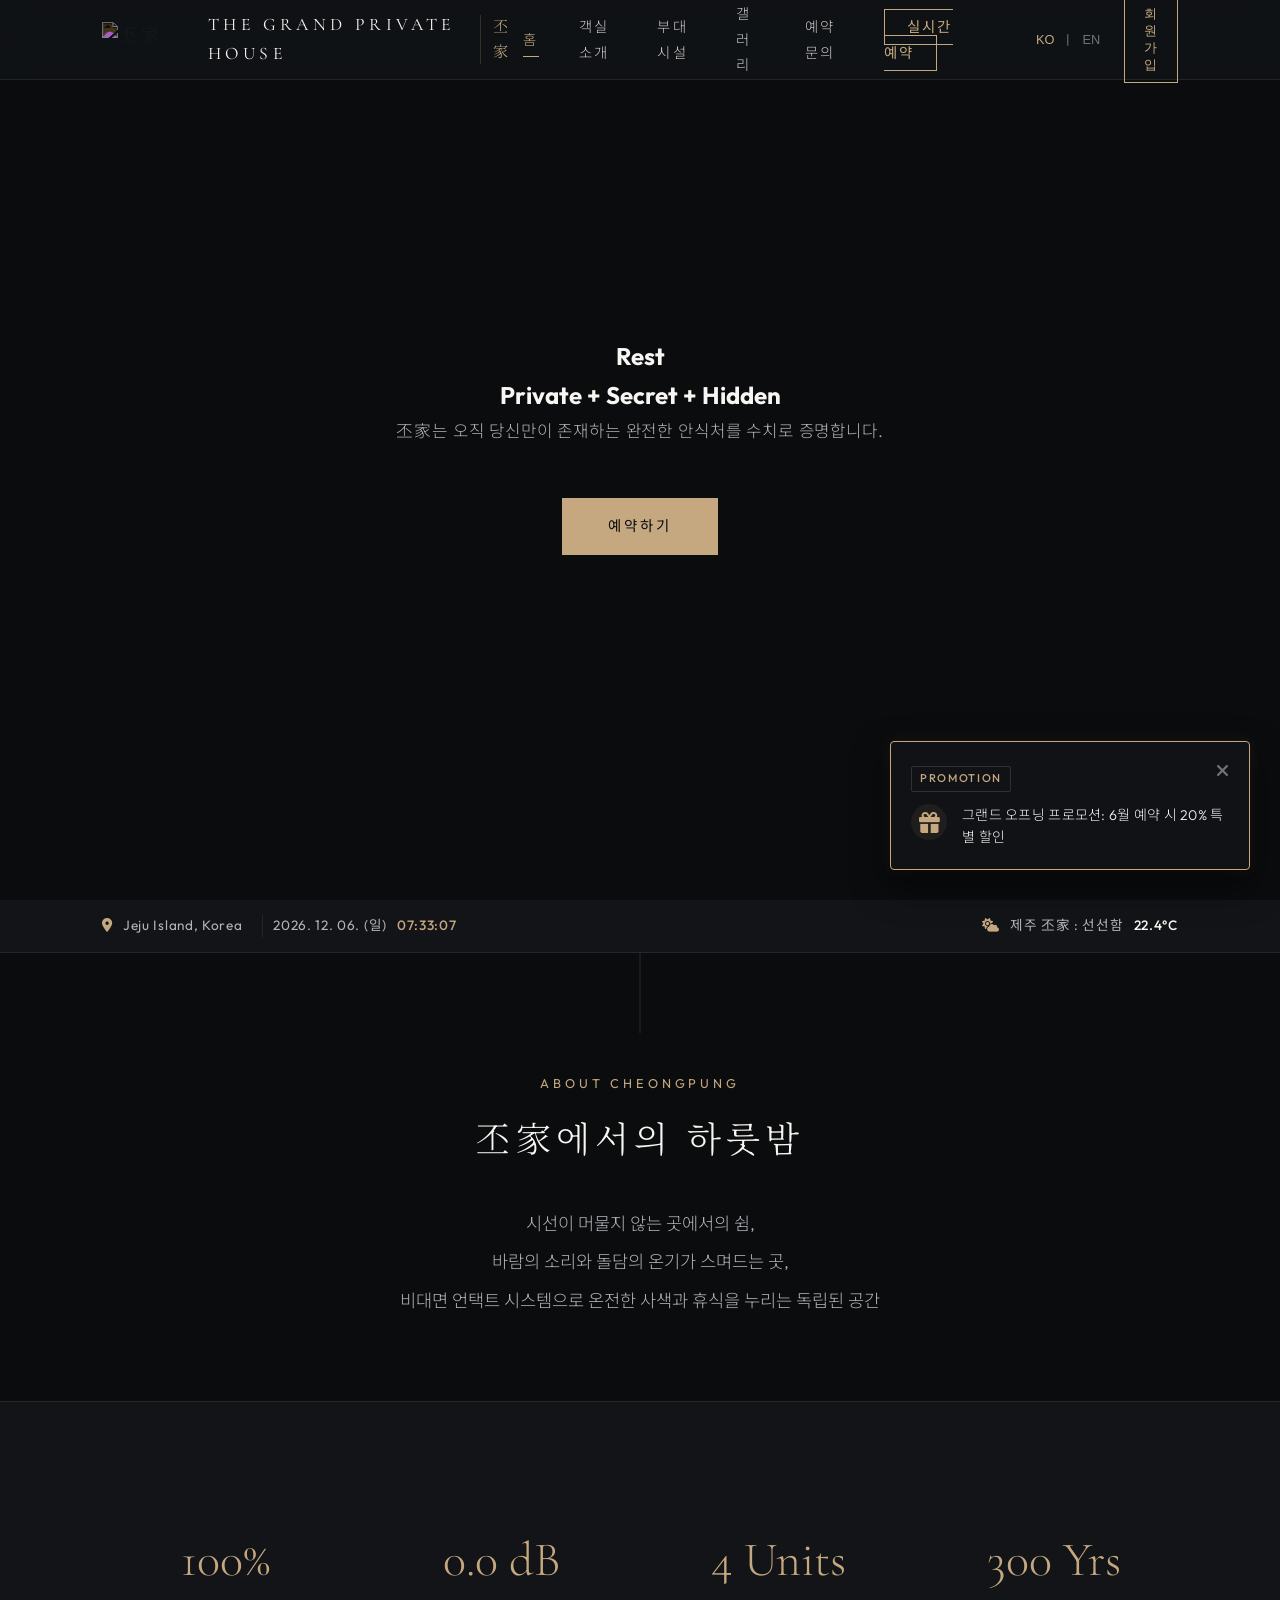
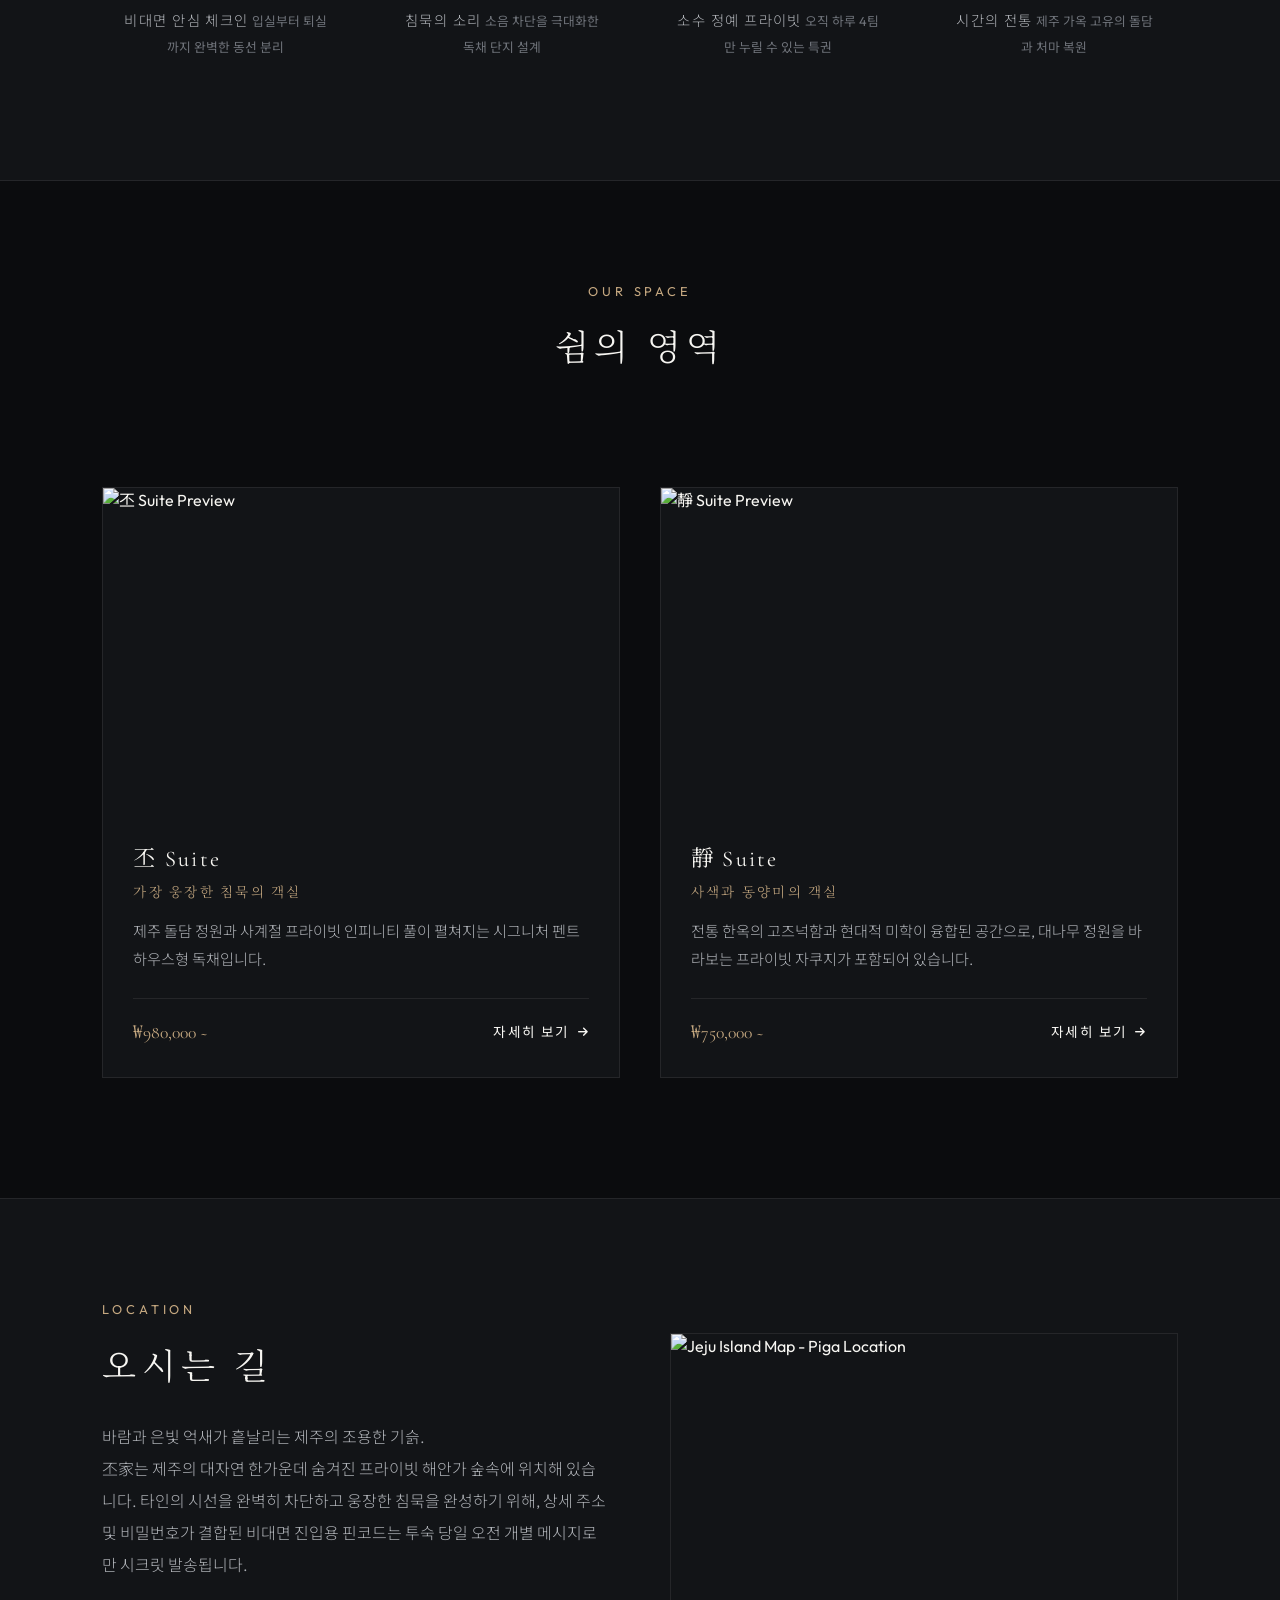
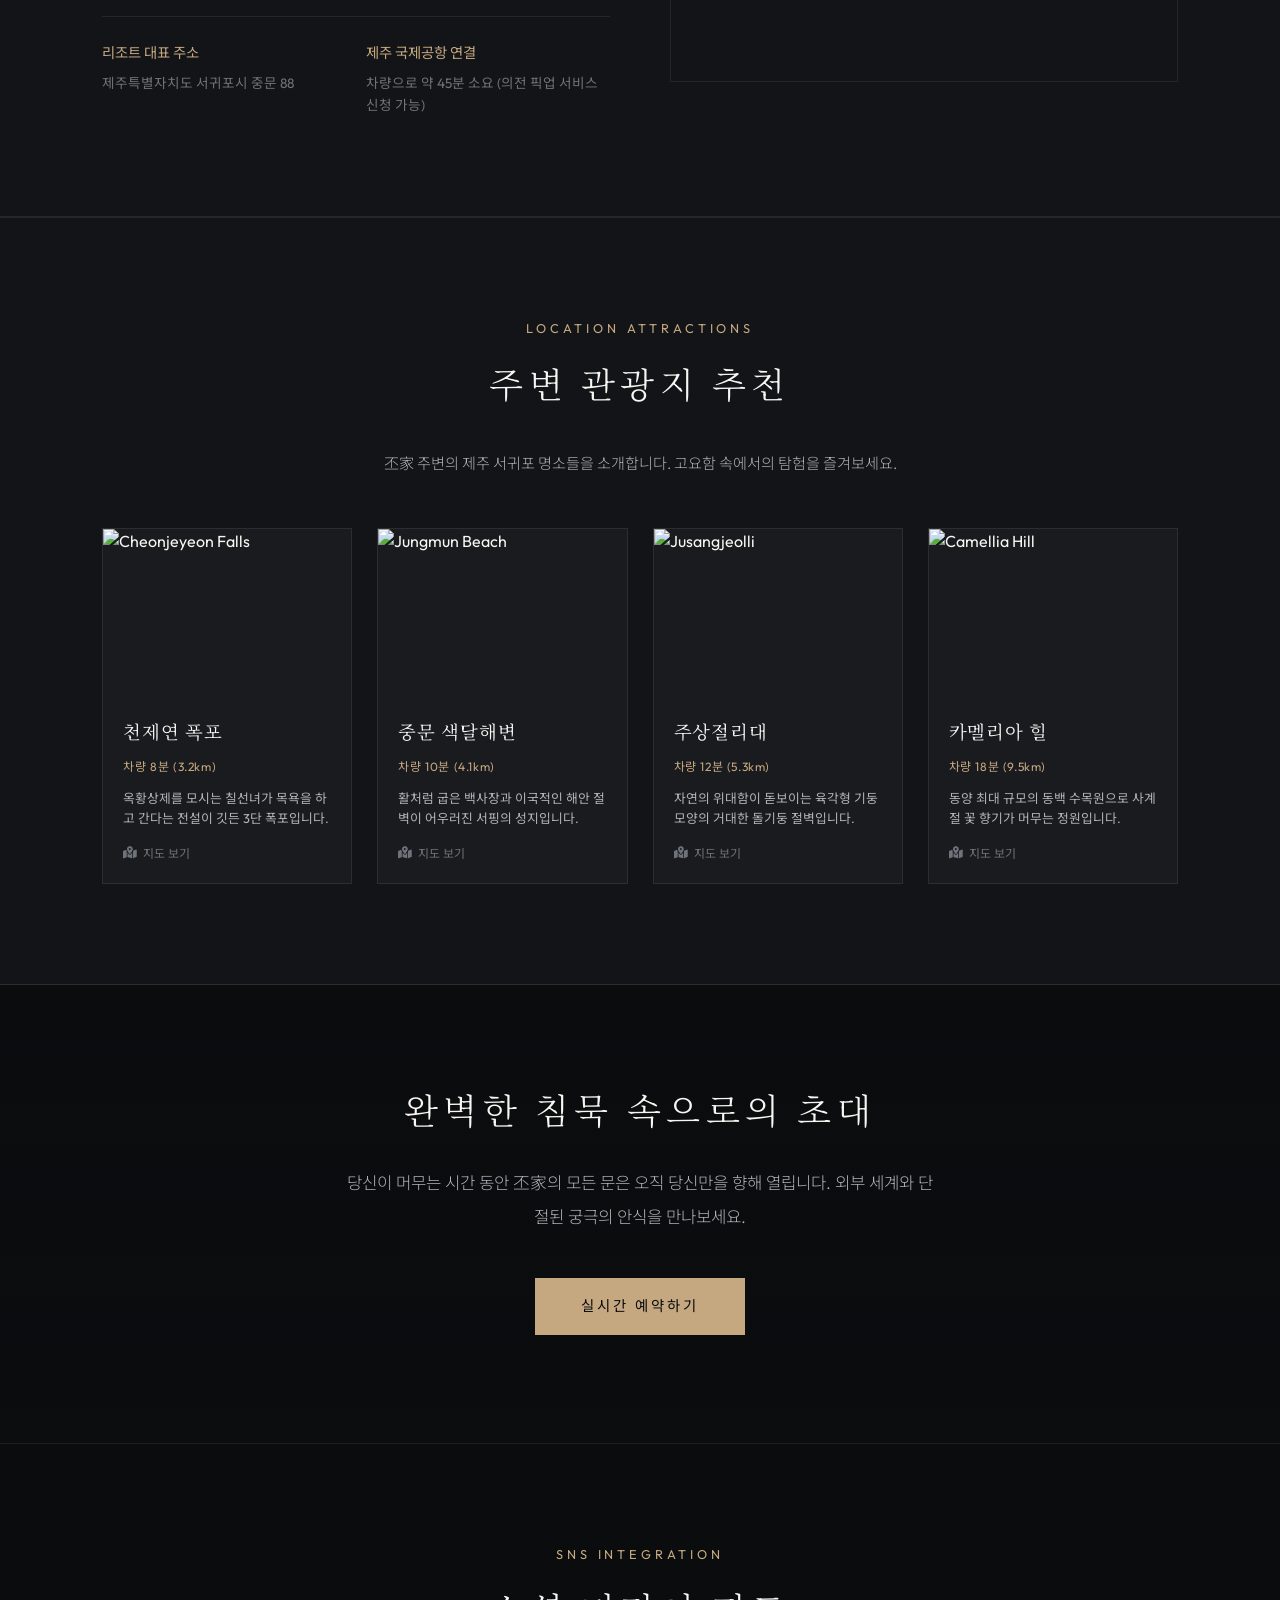
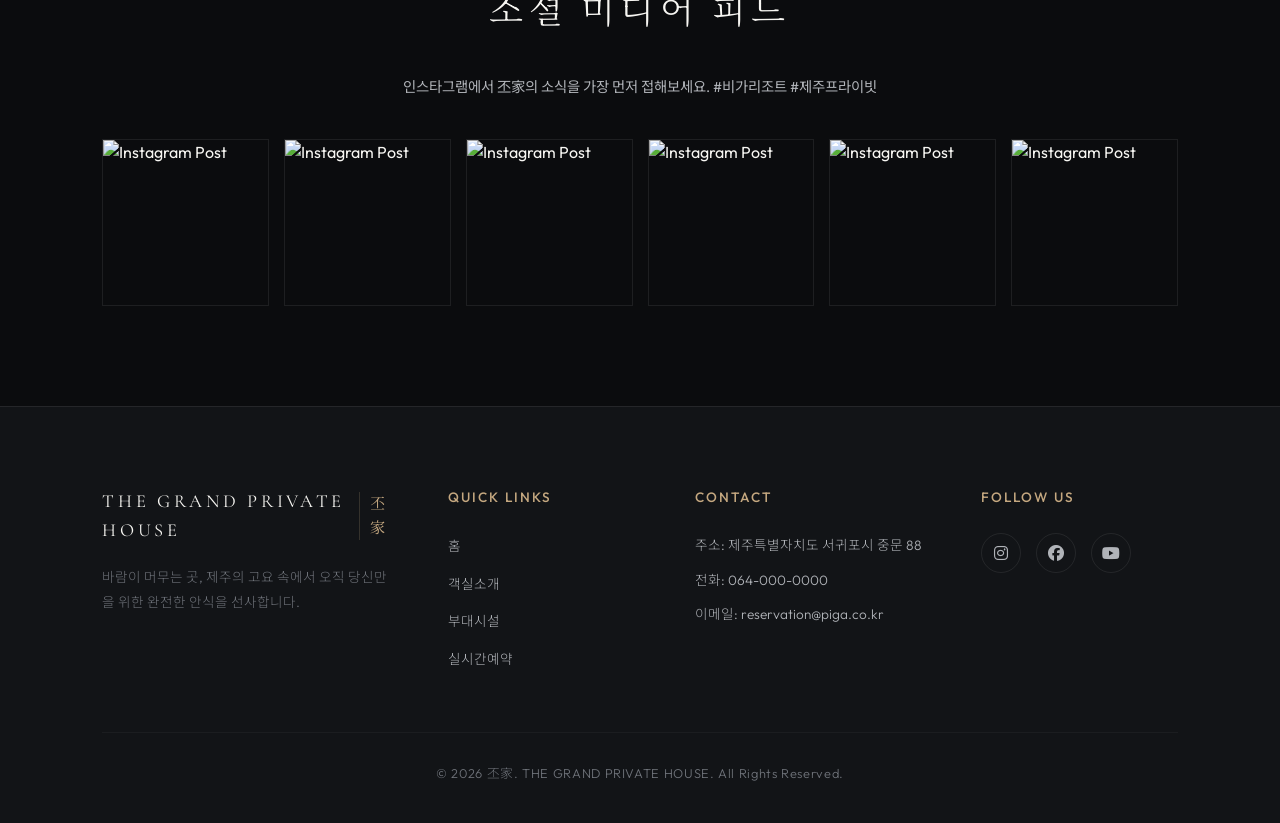
==== index.html @ ee763078 "Add files via upload" ====
<!DOCTYPE html>
<html lang="ko">

<head>
    <meta charset="UTF-8">
    <meta name="viewport" content="width=device-width, initial-scale=1.0">
    <meta name="description" content="丕家 (THE GRAND PRIVATE HOUSE) -  
    시크릿 시스템을 운영하는 제주 최고의 프라이빗 리조트. 
    완전한 안식을 경험하십시오.">
    <meta name="keywords" content="丕家, 피가, 비가, THE GRAND PRIVATE HOUSE, 제주 독채 펜션, 제주 풀빌라, 프라이빗 리조트, 제주 감성 숙소">
    <title>丕家 | THE GRAND PRIVATE HOUSE | 쉼, 본질을 마주하다</title>
    <!-- Icon Font Library -->
    <link rel="stylesheet" href="https://cdnjs.cloudflare.com/ajax/libs/font-awesome/6.4.0/css/all.min.css">
    <link rel="stylesheet" href="style.css?v=1.2">
    <script src="main.js" defer></script>
    <script src="lang-switch.js" defer></script>
</head>

<body>

    <!-- Discount Event Floating Card -->
    <div class="promo-card" id="promo-banner" style="display: none;">
        <div class="promo-card-badge">PROMOTION</div>
        <div class="promo-card-body">
            <div class="promo-card-icon">
                <i class="fa-solid fa-gift" style="color: var(--accent-gold);"></i>
            </div>
            <div class="promo-card-text">
                <span data-lang-key="banner_text">그랜드 오프닝 프로모션: 6월 예약 시 20% 특별 할인</span>
            </div>
        </div>
        <button class="promo-card-close" id="close-banner-btn" aria-label="닫기"><i
                class="fa-solid fa-xmark"></i></button>
    </div>

    <header>
        <div class="logo">
            <a href="index.html">
                <img src="IMG/logo.jpg" alt="丕家 Logo" class="logo-img">
                THE GRAND PRIVATE HOUSE <span>丕家</span>
            </a>
        </div>
        <nav id="nav">
            <ul>
                <li><a href="index.html" class="active" data-lang-key="nav_home">홈</a></li>
                <li><a href="rooms.html" data-lang-key="nav_rooms">객실소개</a></li>
                <li><a href="amenities.html" data-lang-key="nav_amenities">부대시설</a></li>
                <li><a href="gallery.html" data-lang-key="nav_gallery">갤러리</a></li>
                <li><a href="contact.html" data-lang-key="nav_contact">예약문의</a></li>
                <li><a href="booking.html" data-lang-key="nav_booking">실시간예약</a></li>
            </ul>
            <div class="nav-widgets">
                <div class="lang-selector">
                    <button class="lang-btn active" data-lang="ko">KO</button>
                    <span>|</span>
                    <button class="lang-btn" data-lang="en">EN</button>
                </div>
                <button class="btn-signup" id="signup-trigger" data-lang-key="btn_signup">회원가입</button>
            </div>
        </nav>
        <button class="menu-toggle" id="menu-toggle" aria-label="메뉴 토글">
            <span></span>
            <span></span>
            <span></span>
        </button>
    </header>

    <section class="hero" id="hero-section">
        <div class="hero-text">
            <h1 data-lang-key="hero_title">Rest<br><span class="formula">Private + Secret + Hidden</span></h1>
            <p data-lang-key="hero_desc">丕家는 오직 당신만이 존재하는 완전한 안식처를 수치로 증명합니다.</p>
            <a href="booking.html" class="btn btn-fill" id="btn-hero-booking" data-lang-key="hero_btn">예약하기</a>
        </div>
    </section>

    <!-- Jeju Weather & Time Widget Bar -->
    <div style="background-color: var(--bg-secondary); border-bottom: 1px solid var(--border-light); padding: 15px 8%;">
        <div
            style="display: flex; justify-content: space-between; align-items: center; flex-wrap: wrap; gap: 15px; font-size: 0.85rem; color: var(--text-secondary); letter-spacing: 0.05em;">
            <div style="display: flex; align-items: center; gap: 10px;">
                <i class="fa-solid fa-location-dot" style="color: var(--accent-gold);"></i>
                <span>Jeju Island, Korea</span>
                <span id="jeju-date"
                    style="margin-left: 10px; border-left: 1px solid var(--border-light); padding-left: 10px;"></span>
                <span id="jeju-time" style="font-weight: 500; color: var(--accent-gold);"></span>
            </div>
            <div style="display: flex; align-items: center; gap: 10px;">
                <i class="fa-solid fa-cloud-sun" style="color: var(--accent-gold);"></i>
                <span id="weather-status" data-lang-key="weather_title">제주 丕家</span>
                <span id="weather-temp" style="font-weight: 500; color: var(--text-primary);">22.4°C</span>
            </div>
        </div>
    </div>

    <section class="intro reveal">
        <span class="section-tag" data-lang-key="intro_tag">About Cheongpung</span>
        <h2 data-lang-key="intro_title">丕家에서의 하룻밤</h2>
        <p data-lang-key="intro_desc">시선이 머물지 않는 곳에서의 쉼,
            바람의 소리와 돌담의 온기가 스며드는 곳,
            비대면 언택트 시스템으로 온전한 사색과 휴식을 누리는 독립된 공간</p>
    </section>

    <!-- Stats Section ( 수치로 증명하는 쉼 ) -->
    <section class="stats-section reveal">
        <div class="stats-grid">
            <div class="stat-item">
                <span class="stat-number" data-lang-key="stat1_num">100%</span>
                <span class="stat-title" data-lang-key="stat1_title">비대면 안심 체크인</span>
                <span class="stat-desc" data-lang-key="stat1_desc">입실부터 퇴실까지 완벽한 동선 분리</span>
            </div>
            <div class="stat-item">
                <span class="stat-number" data-lang-key="stat2_num">0.0 dB</span>
                <span class="stat-title" data-lang-key="stat2_title">침묵의 소리</span>
                <span class="stat-desc" data-lang-key="stat2_desc">소음 차단을 극대화한 독채 단지 설계</span>
            </div>
            <div class="stat-item">
                <span class="stat-number" data-lang-key="stat3_num">4 Units</span>
                <span class="stat-title" data-lang-key="stat3_title">소수 정예 프라이빗</span>
                <span class="stat-desc" data-lang-key="stat3_desc">오직 하루 4팀만 누릴 수 있는 특권</span>
            </div>
            <div class="stat-item">
                <span class="stat-number" data-lang-key="stat4_num">300 Yrs</span>
                <span class="stat-title" data-lang-key="stat4_title">시간의 전통</span>
                <span class="stat-desc" data-lang-key="stat4_desc">제주 가옥 고유의 돌담과 처마 복원</span>
            </div>
        </div>
    </section>

    <!-- Highlights Preview -->
    <section style="padding: 100px 8% 0 8%; background-color: var(--bg-primary);">
        <div class="section-title reveal" style="text-align: center; margin-bottom: 50px;">
            <span class="section-tag">Our Space</span>
            <h2>쉼의 영역</h2>
        </div>
    </section>

    <div class="grid-container">
        <!-- Room Preview Card -->
        <div class="preview-card reveal-left" id="card-room-pi">
            <div class="card-img-wrapper">
                <img src="IMG/room_pi.png" alt="丕 Suite Preview">
            </div>
            <div class="card-info">
                <h3>丕 Suite <span
                        style="font-size: 0.85rem; color: var(--accent-gold); display: block; margin-top: 5px; font-weight: 300;">가장
                        웅장한 침묵의 객실</span></h3>
                <p>제주 돌담 정원과 사계절 프라이빗 인피니티 풀이 펼쳐지는 시그니처 펜트하우스형 독채입니다.</p>
                <div class="card-footer">
                    <span class="card-price">₩980,000 ~</span>
                    <a href="rooms.html" class="card-link">자세히 보기 <i class="fa-solid fa-arrow-right"></i></a>
                </div>
            </div>
        </div>

        <!-- Room Preview Card 2 -->
        <div class="preview-card reveal-right" id="card-room-jung">
            <div class="card-img-wrapper">
                <img src="IMG/room_jung.png" alt="靜 Suite Preview">
            </div>
            <div class="card-info">
                <h3>靜 Suite <span
                        style="font-size: 0.85rem; color: var(--accent-gold); display: block; margin-top: 5px; font-weight: 300;">사색과
                        동양미의 객실</span></h3>
                <p>전통 한옥의 고즈넉함과 현대적 미학이 융합된 공간으로,
                    대나무 정원을 바라보는 프라이빗 자쿠지가 포함되어 있습니다.</p>
                <div class="card-footer">
                    <span class="card-price">₩750,000 ~</span>
                    <a href="rooms.html" class="card-link">자세히 보기 <i class="fa-solid fa-arrow-right"></i></a>
                </div>
            </div>
        </div>
    </div>

    <!-- Location Section -->
    <section class="reveal"
        style="padding: 100px 8%; background-color: var(--bg-secondary); border-top: 1px solid var(--border-light); border-bottom: 1px solid var(--border-light);">
        <div style="display: grid; grid-template-columns: repeat(2, 1fr); gap: 60px; align-items: center;"
            class="location-grid-responsive">
            <div style="display: flex; flex-direction: column;" class="reveal-left">
                <span class="section-tag">Location</span>
                <h2
                    style="font-family: var(--font-serif); font-size: 2.2rem; font-weight: 300; letter-spacing: 0.15em; margin-bottom: 25px;">
                    오시는 길</h2>
                <p
                    style="font-size: 1rem; font-weight: 300; line-height: 2; color: var(--text-secondary); margin-bottom: 35px;">
                    바람과 은빛 억새가 흩날리는 제주의 조용한 기슭. <br>
                    丕家는 제주의 대자연 한가운데 숨겨진 프라이빗 해안가 숲속에 위치해 있습니다.
                    타인의 시선을 완벽히 차단하고 웅장한 침묵을 완성하기 위해,
                    상세 주소 및 비밀번호가 결합된 비대면
                    진입용 핀코드는 투숙 당일 오전 개별 메시지로만 시크릿 발송됩니다.
                </p>
                <div
                    style="border-top: 1px solid var(--border-light); padding-top: 25px; display: grid; grid-template-columns: repeat(2, 1fr); gap: 20px;">
                    <div>
                        <h4 style="font-size: 0.9rem; color: var(--accent-gold); font-weight: 400; margin-bottom: 8px;">
                            리조트 대표 주소</h4>
                        <p style="font-size: 0.85rem; color: var(--text-muted); line-height: 1.6;">제주특별자치도 서귀포시 중문 88
                        </p>
                    </div>
                    <div>
                        <h4 style="font-size: 0.9rem; color: var(--accent-gold); font-weight: 400; margin-bottom: 8px;">
                            제주 국제공항 연결</h4>
                        <p style="font-size: 0.85rem; color: var(--text-muted); line-height: 1.6;">차량으로 약 45분 소요 (의전 픽업
                            서비스 신청 가능)</p>
                    </div>
                </div>
            </div>
            <div style="border: 1px solid var(--border-light); overflow: hidden; aspect-ratio: 16/11;"
                class="reveal-right">
                <img src="IMG/jeju_map.png" alt="Jeju Island Map - Piga Location"
                    style="width: 100%; height: 100%; object-fit: cover;">
            </div>
        </div>
    </section>

    <!-- Tourist Attractions Section -->
    <section class="map-section reveal">
        <div class="section-title" style="text-align: center; margin-bottom: 50px;">
            <span class="section-tag" data-lang-key="map_tag">Location Attractions</span>
            <h2 data-lang-key="map_title"
                style="font-family: var(--font-serif); font-size: 2.2rem; font-weight: 300; letter-spacing: 0.15em;">주변
                관광지 추천</h2>
            <p data-lang-key="map_desc"
                style="font-size: 0.95rem; font-weight: 300; color: var(--text-secondary); max-width: 600px; margin: 15px auto 0 auto; line-height: 1.8;">
                丕家 주변의 제주 서귀포 명소들을 소개합니다. 고요함 속에서의 탐험을 즐겨보세요.
            </p>
        </div>

        <div class="tourist-grid">
            <!-- Attraction 1 -->
            <div class="tourist-card">
                <div class="tourist-img-wrapper">
                    <img src="IMG/hero_villa.png" alt="Cheonjeyeon Falls">
                </div>
                <div class="tourist-info">
                    <h4 data-lang-key="attraction1_name">천제연 폭포</h4>
                    <span class="tourist-distance" data-lang-key="attraction1_distance">차량 8분 (3.2km)</span>
                    <p class="tourist-desc" data-lang-key="attraction1_desc">옥황상제를 모시는 칠선녀가 목욕을 하고 간다는 전설이 깃든 3단 폭포입니다.
                    </p>
                    <a href="https://map.kakao.com/?q=%EC%B2%9C%EC%A0%9C%EC%97%B0%ED%8F%AD%ED%8F%AC" target="_blank"
                        class="tourist-map-link"><i class="fa-solid fa-map-location-dot"></i> <span
                            data-lang-key="btn_view_map">지도 보기</span></a>
                </div>
            </div>

            <!-- Attraction 2 -->
            <div class="tourist-card">
                <div class="tourist-img-wrapper">
                    <img src="IMG/hero_villas_private.png" alt="Jungmun Beach">
                </div>
                <div class="tourist-info">
                    <h4 data-lang-key="attraction2_name">중문 색달해변</h4>
                    <span class="tourist-distance" data-lang-key="attraction2_distance">차량 10분 (4.1km)</span>
                    <p class="tourist-desc" data-lang-key="attraction2_desc">활처럼 굽은 백사장과 이국적인 해안 절벽이 어우러진 서핑의 성지입니다.</p>
                    <a href="https://map.kakao.com/?q=%EC%A4%91%EB%AC%B8%EC%83%89%EB%8B%AC%ED%95%B4%EB%B3%80"
                        target="_blank" class="tourist-map-link"><i class="fa-solid fa-map-location-dot"></i> <span
                            data-lang-key="btn_view_map">지도 보기</span></a>
                </div>
            </div>

            <!-- Attraction 3 -->
            <div class="tourist-card">
                <div class="tourist-img-wrapper">
                    <img src="IMG/room_jung.png" alt="Jusangjeolli">
                </div>
                <div class="tourist-info">
                    <h4 data-lang-key="attraction3_name">주상절리대</h4>
                    <span class="tourist-distance" data-lang-key="attraction3_distance">차량 12분 (5.3km)</span>
                    <p class="tourist-desc" data-lang-key="attraction3_desc">자연의 위대함이 돋보이는 육각형 기둥 모양의 거대한 돌기둥 절벽입니다.</p>
                    <a href="https://map.kakao.com/?q=%EB%8C%80%ED%8F%AC%EC%A3%BC%EC%83%81%EC%A0%88%EB%A6%AC%EB%8C%80"
                        target="_blank" class="tourist-map-link"><i class="fa-solid fa-map-location-dot"></i> <span
                            data-lang-key="btn_view_map">지도 보기</span></a>
                </div>
            </div>

            <!-- Attraction 4 -->
            <div class="tourist-card">
                <div class="tourist-img-wrapper">
                    <img src="IMG/room_pi.png" alt="Camellia Hill">
                </div>
                <div class="tourist-info">
                    <h4 data-lang-key="attraction4_name">카멜리아 힐</h4>
                    <span class="tourist-distance" data-lang-key="attraction4_distance">차량 18분 (9.5km)</span>
                    <p class="tourist-desc" data-lang-key="attraction4_desc">동양 최대 규모의 동백 수목원으로 사계절 꽃 향기가 머무는 정원입니다.</p>
                    <a href="https://map.kakao.com/?q=%EC%B9%B4%EB%A9%9C%EB%A6%AC%EC%95%84%ED%9E%90" target="_blank"
                        class="tourist-map-link"><i class="fa-solid fa-map-location-dot"></i> <span
                            data-lang-key="btn_view_map">지도 보기</span></a>
                </div>
            </div>
        </div>
    </section>

    <!-- Call To Action -->
    <section class="reveal"
        style="padding: 100px 8%; text-align: center; background-image: linear-gradient(to top, rgba(11, 12, 14, 0.95), rgba(11, 12, 14, 0.7)), url('IMG/hero_villa.png'); background-size: cover; background-position: center; border-top: 1px solid var(--border-gold);">
        <h2 data-lang-key="cta_title"
            style="font-family: var(--font-serif); font-size: 2.2rem; font-weight: 300; letter-spacing: 0.15em; margin-bottom: 25px;">
            완벽한 침묵 속으로의 초대</h2>
        <p data-lang-key="cta_desc"
            style="font-size: 1.05rem; font-weight: 300; color: var(--text-secondary); margin-bottom: 45px; max-width: 600px; margin-left: auto; margin-right: auto; line-height: 2;">
            당신이 머무는 시간 동안 丕家의 모든 문은 오직 당신만을 향해 열립니다.
            외부 세계와 단절된 궁극의 안식을 만나보세요.</p>
        <a href="booking.html" class="btn btn-fill" id="btn-bottom-booking" data-lang-key="cta_btn">실시간 예약하기</a>
    </section>

    <!-- SNS Instagram Feed Section -->
    <section class="sns-section reveal">
        <div class="section-title" style="text-align: center; margin-bottom: 30px;">
            <span class="section-tag" data-lang-key="sns_tag">SNS Integration</span>
            <h2 data-lang-key="sns_title"
                style="font-family: var(--font-serif); font-size: 2.2rem; font-weight: 300; letter-spacing: 0.15em;">소셜
                미디어 피드</h2>
            <p data-lang-key="sns_desc" style="font-size: 0.9rem; color: var(--text-secondary); margin-top: 10px;">
                인스타그램에서 丕家의 소식을 가장 먼저 접해보세요. #비가리조트 #제주프라이빗</p>
        </div>

        <div class="sns-grid">
            <div class="sns-item">
                <img src="IMG/hero_villas_private.png" alt="Instagram Post">
                <div class="sns-overlay">
                    <i class="fa-brands fa-instagram"></i>
                    <span>@piga_resort</span>
                </div>
            </div>
            <div class="sns-item">
                <img src="IMG/room_pi.png" alt="Instagram Post">
                <div class="sns-overlay">
                    <i class="fa-brands fa-instagram"></i>
                    <span>@piga_resort</span>
                </div>
            </div>
            <div class="sns-item">
                <img src="IMG/room_jung.png" alt="Instagram Post">
                <div class="sns-overlay">
                    <i class="fa-brands fa-instagram"></i>
                    <span>@piga_resort</span>
                </div>
            </div>
            <div class="sns-item">
                <img src="IMG/amenity_pool.png" alt="Instagram Post">
                <div class="sns-overlay">
                    <i class="fa-brands fa-instagram"></i>
                    <span>@piga_resort</span>
                </div>
            </div>
            <div class="sns-item">
                <img src="IMG/amenity_tea.png" alt="Instagram Post">
                <div class="sns-overlay">
                    <i class="fa-brands fa-instagram"></i>
                    <span>@piga_resort</span>
                </div>
            </div>
            <div class="sns-item">
                <img src="IMG/hero_villa.png" alt="Instagram Post">
                <div class="sns-overlay">
                    <i class="fa-brands fa-instagram"></i>
                    <span>@piga_resort</span>
                </div>
            </div>
        </div>
    </section>

    <footer>
        <div class="footer-container">
            <div class="footer-brand">
                <div class="footer-logo">THE GRAND PRIVATE HOUSE <span>丕家</span></div>
                <p class="footer-desc" data-lang-key="footer_desc">바람이 머무는 곳, 제주의 고요 속에서 오직 당신만을 위한 완전한 안식을 선사합니다.</p>
            </div>

            <div class="footer-links">
                <h4>QUICK LINKS</h4>
                <ul>
                    <li><a href="index.html" data-lang-key="nav_home">홈</a></li>
                    <li><a href="rooms.html" data-lang-key="nav_rooms">객실소개</a></li>
                    <li><a href="amenities.html" data-lang-key="nav_amenities">부대시설</a></li>
                    <li><a href="booking.html" data-lang-key="nav_booking">실시간예약</a></li>
                </ul>
            </div>

            <div class="footer-contact">
                <h4>CONTACT</h4>
                <p>주소: 제주특별자치도 서귀포시 중문 88</p>
                <p>전화: 064-000-0000</p>
                <p>이메일: reservation@piga.co.kr</p>
            </div>

            <div class="footer-sns">
                <h4>FOLLOW US</h4>
                <div class="sns-icons">
                    <a href="https://instagram.com" target="_blank" aria-label="Instagram"><i
                            class="fa-brands fa-instagram"></i></a>
                    <a href="https://facebook.com" target="_blank" aria-label="Facebook"><i
                            class="fa-brands fa-facebook"></i></a>
                    <a href="https://youtube.com" target="_blank" aria-label="YouTube"><i
                            class="fa-brands fa-youtube"></i></a>
                </div>
            </div>
        </div>
        <div class="footer-bottom">
            <p data-lang-key="footer_copyright">&copy; 2026 丕家. THE GRAND PRIVATE HOUSE. All Rights Reserved.</p>
        </div>
    </footer>

    <!-- Sign Up Modal -->
    <div class="modal" id="signup-modal">
        <div class="modal-content">
            <button class="modal-close" id="signup-close">&times;</button>
            <h3 data-lang-key="modal_signup_title">丕家 멤버십 가입</h3>
            <p class="modal-subtitle" data-lang-key="modal_signup_subtitle">비대면 명품 서비스와 프라이빗 특권을 소유하세요.</p>
            <form class="modal-form" id="signup-form">
                <div class="form-group">
                    <label for="signup-name" data-lang-key="form_name">이름</label>
                    <input type="text" id="signup-name" class="form-control" required>
                </div>
                <div class="form-group">
                    <label for="signup-email" data-lang-key="form_email">이메일 주소</label>
                    <input type="email" id="signup-email" class="form-control" required>
                </div>
                <div class="form-group">
                    <label for="signup-phone" data-lang-key="form_phone">휴대폰 번호</label>
                    <input type="tel" id="signup-phone" class="form-control" placeholder="010-0000-0000" required>
                </div>
                <div class="form-group">
                    <label for="signup-password" data-lang-key="form_password">비밀번호</label>
                    <input type="password" id="signup-password" class="form-control" required>
                </div>
                <div class="form-group">
                    <label for="signup-password-confirm" data-lang-key="form_password_confirm">비밀번호 확인</label>
                    <input type="password" id="signup-password-confirm" class="form-control" required>
                </div>
                <button type="submit" class="btn btn-fill"
                    style="width: 100%; border: 1px solid var(--accent-gold); margin-top: 10px;"
                    data-lang-key="btn_submit_signup">가입하기</button>
            </form>
            <p class="modal-footer-text" data-lang-key="modal_signup_footer">이미 계정이 있으신가요? <a href="#">로그인</a></p>
        </div>
    </div>

</body>

</html>
---- style.css ----
@import url('https://fonts.googleapis.com/css2?family=Cormorant+Garamond:ital,wght@0,300;0,400;0,500;0,600;1,300&family=Inter:wght@300;400;500;600&family=Noto+Sans+KR:wght@300;400;500;700&family=Noto+Serif+KR:wght@300;400;500;700&family=Outfit:wght@200;300;400;500;600&display=swap');

/* --- DESIGN SYSTEM TOKENS --- */
:root {
    --bg-primary: #0b0c0e;
    --bg-secondary: #121417;
    --bg-tertiary: #191b1f;
    --bg-accent-gold: rgba(197, 168, 128, 0.04);

    --accent-gold: #c5a880;
    --accent-gold-light: #dfcaa7;
    --accent-gold-dark: #8c7352;
    --accent-white: #f7f6f2;
    --accent-charcoal: #2c2f35;

    --text-primary: #f7f6f2;
    --text-secondary: #b0b3b8;
    --text-muted: #6e7279;

    --border-gold: rgba(197, 168, 128, 0.2);
    --border-light: rgba(255, 255, 255, 0.08);

    --glass-bg: rgba(18, 20, 23, 0.75);
    --glass-border: rgba(197, 168, 128, 0.15);

    --font-serif: 'Cormorant Garamond', 'Noto Serif KR', serif;
    --font-sans: 'Outfit', 'Inter', 'Noto Sans KR', sans-serif;

    --transition-smooth: all 0.5s cubic-bezier(0.25, 1, 0.5, 1);
    --transition-bounce: all 0.6s cubic-bezier(0.34, 1.56, 0.64, 1);

    --header-height: 80px;
}

/* --- RESET & GLOBAL STYLES --- */
* {
    margin: 0;
    padding: 0;
    box-sizing: border-box;
    outline: none;
}

html {
    scroll-behavior: smooth;
    background-color: var(--bg-primary);
    color: var(--text-primary);
    font-family: var(--font-sans);
    line-height: 1.6;
    -webkit-font-smoothing: antialiased;
}

body {
    overflow-x: hidden;
    position: relative;
}

a {
    color: inherit;
    text-decoration: none;
    transition: var(--transition-smooth);
}

ul {
    list-style: none;
}

img {
    max-width: 100%;
    height: auto;
    display: block;
}

/* --- SCROLLBAR --- */
::-webkit-scrollbar {
    width: 6px;
}

::-webkit-scrollbar-track {
    background: var(--bg-primary);
}

::-webkit-scrollbar-thumb {
    background: var(--accent-gold-dark);
    border-radius: 3px;
}

::-webkit-scrollbar-thumb:hover {
    background: var(--accent-gold);
}

/* --- HEADER & NAVIGATION --- */
header {
    position: fixed;
    top: 0;
    left: 0;
    width: 100%;
    height: var(--header-height);
    display: flex;
    justify-content: space-between;
    align-items: center;
    padding: 0 8%;
    background: var(--glass-bg);
    backdrop-filter: blur(15px);
    -webkit-backdrop-filter: blur(15px);
    border-bottom: 1px solid var(--border-light);
    z-index: 1000;
    transition: var(--transition-smooth);
}

header.scrolled {
    height: 70px;
    background: rgba(11, 12, 14, 0.95);
    border-bottom: 1px solid var(--border-gold);
    box-shadow: 0 10px 30px rgba(0, 0, 0, 0.5);
}

.logo a {
    font-family: var(--font-serif);
    font-size: 1.1rem;
    font-weight: 400;
    letter-spacing: 0.25em;
    display: flex;
    align-items: center;
    gap: 12px;
}

.logo-img {
    height: 36px;
    width: auto;
    object-fit: contain;
    filter: invert(1);
    mix-blend-mode: screen;
}

.logo span {
    font-size: 0.95rem;
    border-left: 1px solid var(--border-gold);
    padding-left: 12px;
    color: var(--accent-gold);
    font-weight: 300;
}

@media (min-width: 769px) {
    nav {
        display: flex;
        align-items: center;
        gap: 40px;
    }
}

nav ul {
    display: flex;
    gap: 40px;
    align-items: center;
}

nav ul li a {
    font-size: 0.9rem;
    font-weight: 300;
    letter-spacing: 0.15em;
    padding: 8px 0;
    position: relative;
    opacity: 0.8;
}

nav ul li:not(:last-child) a::after {
    content: '';
    position: absolute;
    bottom: 0;
    left: 0;
    width: 0;
    height: 1px;
    background-color: var(--accent-gold);
    transition: var(--transition-smooth);
}

nav ul li a:hover,
nav ul li a.active {
    opacity: 1;
    color: var(--accent-gold);
}

nav ul li:not(:last-child) a:hover::after,
nav ul li:not(:last-child) a.active::after {
    width: 100%;
}

/* CTA Highlight Button for booking link */
nav ul li:last-child a {
    border: 1px solid var(--accent-gold);
    padding: 8px 22px;
    color: var(--accent-gold);
    opacity: 1;
    font-weight: 400;
    background-color: transparent;
    transition: var(--transition-smooth);
}

nav ul li:last-child a:hover {
    background-color: var(--accent-gold);
    color: var(--bg-primary);
}

nav ul li:last-child a.active {
    background-color: var(--accent-gold);
    color: var(--bg-primary);
}

/* Mobile Menu Toggle Button */
.menu-toggle {
    display: none;
    flex-direction: column;
    gap: 6px;
    background: none;
    border: none;
    padding: 10px;
    margin-right: -10px;
    cursor: pointer;
    z-index: 1001;
    justify-content: center;
    align-items: center;
}

.menu-toggle span {
    display: block;
    width: 24px;
    height: 1.5px;
    background-color: var(--text-primary);
    transition: var(--transition-smooth);
}

.menu-toggle span:nth-child(2) {
    width: 16px;
    align-self: flex-end;
    /* aligned right for a premium touch */
}

.menu-toggle.active span:nth-child(1) {
    transform: translateY(7.5px) rotate(45deg);
    background-color: var(--accent-gold);
}

.menu-toggle.active span:nth-child(2) {
    opacity: 0;
}

.menu-toggle.active span:nth-child(3) {
    transform: translateY(-7.5px) rotate(-45deg);
    background-color: var(--accent-gold);
}

/* --- HERO SECTION --- */
.hero {
    position: relative;
    width: 100%;
    height: 100vh;
    display: flex;
    justify-content: center;
    align-items: center;
    text-align: center;
    overflow: hidden;
    padding: 0 20px;
    background-image: linear-gradient(to bottom, rgba(11, 12, 14, 0.4), rgba(11, 12, 14, 0.95)), url('IMG/hero_villa.png');
    background-size: cover;
    background-position: center;
    background-attachment: fixed;
}

.hero-text {
    max-width: 900px;
    z-index: 10;
    opacity: 0;
    transform: translateY(40px);
    animation: fadeInUpHero 1.8s cubic-bezier(0.25, 1, 0.5, 1) forwards 0.3s;
}

@keyframes fadeInUpHero {
    to {
        opacity: 1;
        transform: translateY(0);
    }
}

.hero h2 {
    font-family: var(--font-serif);
    font-size: 2.8rem;
    font-weight: 300;
    line-height: 1.8;
    letter-spacing: 0.15em;
    color: var(--text-primary);
    margin-bottom: 30px;
    white-space: pre-line;
}

.hero h2 span.formula {
    color: var(--accent-gold);
    display: block;
    font-size: 2.2rem;
    font-weight: 200;
    margin-top: 10px;
    letter-spacing: 0.1em;
}

.hero p {
    font-size: 1.05rem;
    font-weight: 300;
    line-height: 2;
    letter-spacing: 0.05em;
    color: var(--text-secondary);
    margin-bottom: 50px;
    max-width: 700px;
    margin-left: auto;
    margin-right: auto;
}

/* BUTTONS */
.btn {
    display: inline-block;
    padding: 16px 45px;
    border: 1px solid var(--accent-gold);
    color: var(--accent-gold);
    font-size: 0.9rem;
    letter-spacing: 0.2em;
    font-weight: 400;
    background: transparent;
    cursor: pointer;
    position: relative;
    overflow: hidden;
    transition: var(--transition-smooth);
}

.btn::before {
    content: '';
    position: absolute;
    top: 0;
    left: -100%;
    width: 100%;
    height: 100%;
    background-color: var(--accent-gold);
    transition: var(--transition-smooth);
    z-index: -1;
}

.btn:hover {
    color: var(--bg-primary);
}

.btn:hover::before {
    left: 0;
}

.btn-fill {
    background-color: var(--accent-gold);
    color: var(--bg-primary);
}

.btn-fill:hover {
    background-color: transparent;
    color: var(--accent-gold);
    border-color: var(--accent-gold);
}

.btn-fill::before {
    background-color: var(--bg-primary);
}

/* --- INTRO / CONCEPT SECTION --- */
.intro {
    padding: 120px 8% 80px 8%;
    background-color: var(--bg-primary);
    text-align: center;
    position: relative;
}

.intro::before {
    content: '';
    position: absolute;
    top: 0;
    left: 50%;
    transform: translateX(-50%);
    width: 1px;
    height: 80px;
    background-color: var(--border-gold);
}

.section-tag {
    font-size: 0.8rem;
    letter-spacing: 0.3em;
    color: var(--accent-gold);
    margin-bottom: 20px;
    text-transform: uppercase;
    display: block;
}

.intro h2,
.section-title h2 {
    font-family: var(--font-serif);
    font-size: 2.2rem;
    font-weight: 300;
    letter-spacing: 0.15em;
    margin-bottom: 35px;
    color: var(--text-primary);
}

.intro p {
    font-size: 1.1rem;
    font-weight: 300;
    line-height: 2.2;
    color: var(--text-secondary);
    max-width: 800px;
    margin: 0 auto;
    white-space: pre-line;
}

/* --- CARD DISPLAY / SPECIFICATIONS GRID --- */
.grid-container {
    display: grid;
    grid-template-columns: repeat(auto-fit, minmax(320px, 1fr));
    gap: 40px;
    padding: 60px 8% 120px 8%;
    background-color: var(--bg-primary);
}

.preview-card {
    background-color: var(--bg-secondary);
    border: 1px solid var(--border-light);
    overflow: hidden;
    position: relative;
    display: flex;
    flex-direction: column;
    transition: var(--transition-smooth);
}

.preview-card:hover {
    border-color: var(--accent-gold);
    transform: translateY(-8px);
    box-shadow: 0 20px 40px rgba(0, 0, 0, 0.6);
}

.card-img-wrapper {
    position: relative;
    aspect-ratio: 16/10;
    overflow: hidden;
}

.card-img-wrapper img {
    width: 100%;
    height: 100%;
    object-fit: cover;
    transition: transform 1.2s cubic-bezier(0.25, 1, 0.5, 1);
}

.preview-card:hover .card-img-wrapper img {
    transform: scale(1.08);
}

.card-info {
    padding: 30px;
    flex-grow: 1;
    display: flex;
    flex-direction: column;
    justify-content: space-between;
}

.card-info h3 {
    font-family: var(--font-serif);
    font-size: 1.4rem;
    font-weight: 400;
    letter-spacing: 0.1em;
    margin-bottom: 15px;
    color: var(--text-primary);
}

.card-info p {
    font-size: 0.95rem;
    font-weight: 300;
    color: var(--text-secondary);
    line-height: 1.8;
    margin-bottom: 25px;
}

.card-footer {
    display: flex;
    justify-content: space-between;
    align-items: center;
    border-top: 1px solid var(--border-light);
    padding-top: 20px;
    margin-top: auto;
}

.card-price {
    font-family: var(--font-serif);
    color: var(--accent-gold);
    font-size: 1.1rem;
    font-weight: 400;
}

.card-link {
    font-size: 0.85rem;
    letter-spacing: 0.1em;
    font-weight: 400;
    color: var(--text-primary);
    display: flex;
    align-items: center;
    gap: 8px;
}

.card-link i {
    font-size: 0.7rem;
    transition: var(--transition-smooth);
}

.preview-card:hover .card-link i {
    transform: translateX(5px);
    color: var(--accent-gold);
}

/* --- STATS SECTION --- */
.stats-section {
    padding: 100px 8%;
    background-color: var(--bg-secondary);
    border-top: 1px solid var(--border-light);
    border-bottom: 1px solid var(--border-light);
}

.stats-grid {
    display: grid;
    grid-template-columns: repeat(4, 1fr);
    gap: 30px;
    text-align: center;
}

.stat-item {
    padding: 20px;
}

.stat-number {
    font-family: var(--font-serif);
    font-size: 3rem;
    font-weight: 300;
    color: var(--accent-gold);
    margin-bottom: 10px;
    display: block;
}

.stat-title {
    font-size: 0.9rem;
    font-weight: 300;
    letter-spacing: 0.1em;
    color: var(--text-secondary);
}

.stat-desc {
    font-size: 0.8rem;
    color: var(--text-muted);
    margin-top: 5px;
}

/* --- PAGE TITLE COMPONENT --- */
.page-header {
    height: 45vh;
    min-height: 350px;
    display: flex;
    flex-direction: column;
    justify-content: flex-end;
    padding: 0 8% 60px 8%;
    position: relative;
    background-size: cover;
    background-position: center;
    overflow: hidden;
}

.page-header::after {
    content: '';
    position: absolute;
    top: 0;
    left: 0;
    width: 100%;
    height: 100%;
    background: linear-gradient(to bottom, rgba(11, 12, 14, 0.5) 0%, rgba(11, 12, 14, 0.95) 100%);
    z-index: 1;
}

.page-header-content {
    position: relative;
    z-index: 2;
    max-width: 800px;
    opacity: 0;
    transform: translateY(30px);
    animation: fadeInUp 1.2s ease forwards;
}

.page-header-content h1 {
    font-family: var(--font-serif);
    font-size: 3rem;
    font-weight: 300;
    letter-spacing: 0.15em;
    margin-bottom: 15px;
}

.page-header-content p {
    font-size: 1.05rem;
    font-weight: 300;
    color: var(--text-secondary);
    letter-spacing: 0.05em;
}

/* --- ROOMS PAGE SPECIFICS --- */
.filter-bar {
    display: flex;
    justify-content: center;
    gap: 15px;
    padding: 40px 8%;
    background-color: var(--bg-primary);
    border-bottom: 1px solid var(--border-light);
}

.filter-btn {
    padding: 10px 25px;
    background: transparent;
    border: 1px solid var(--border-light);
    color: var(--text-secondary);
    font-size: 0.85rem;
    letter-spacing: 0.1em;
    cursor: pointer;
    transition: var(--transition-smooth);
}

.filter-btn.active,
.filter-btn:hover {
    border-color: var(--accent-gold);
    color: var(--accent-gold);
    background-color: var(--bg-accent-gold);
}

/* Detailed Room Section */
.room-detail-container {
    padding: 80px 8%;
    background-color: var(--bg-primary);
}

.room-detail-item {
    display: grid;
    grid-template-columns: 1.2fr 0.8fr;
    gap: 60px;
    margin-bottom: 120px;
    align-items: center;
}

.room-detail-item:nth-child(even) {
    direction: rtl;
}

.room-detail-item:nth-child(even) * {
    direction: ltr;
    /* Reset text direction */
}

.room-gallery {
    position: relative;
    overflow: hidden;
    border: 1px solid var(--border-light);
    aspect-ratio: 16/10;
}

.room-gallery img {
    width: 100%;
    height: 100%;
    object-fit: cover;
}

.room-info-content {
    display: flex;
    flex-direction: column;
}

.room-type {
    font-size: 0.85rem;
    color: var(--accent-gold);
    letter-spacing: 0.2em;
    text-transform: uppercase;
    margin-bottom: 10px;
}

.room-title {
    font-family: var(--font-serif);
    font-size: 2.2rem;
    font-weight: 400;
    letter-spacing: 0.1em;
    margin-bottom: 25px;
}

.room-desc {
    font-size: 1rem;
    font-weight: 300;
    line-height: 1.9;
    color: var(--text-secondary);
    margin-bottom: 35px;
}

.room-spec-list {
    display: grid;
    grid-template-columns: repeat(2, 1fr);
    gap: 20px 30px;
    border-top: 1px solid var(--border-light);
    border-bottom: 1px solid var(--border-light);
    padding: 30px 0;
    margin-bottom: 35px;
}

.room-spec-item {
    display: flex;
    flex-direction: column;
    gap: 5px;
}

.spec-label {
    font-size: 0.8rem;
    color: var(--text-muted);
    letter-spacing: 0.05em;
}

.spec-val {
    font-size: 0.95rem;
    font-weight: 400;
    color: var(--text-primary);
}

.room-price-book {
    display: flex;
    justify-content: space-between;
    align-items: center;
}

.room-price-val {
    display: flex;
    flex-direction: column;
}

.price-label {
    font-size: 0.8rem;
    color: var(--text-muted);
}

.price-num {
    font-family: var(--font-serif);
    font-size: 1.8rem;
    color: var(--accent-gold);
}

/* --- AMENITIES PAGE SPECIFICS --- */
.amenity-intro {
    text-align: center;
    padding: 80px 8% 40px 8%;
    background-color: var(--bg-primary);
}

.amenity-intro p {
    font-size: 1.1rem;
    font-weight: 300;
    line-height: 2;
    color: var(--text-secondary);
    max-content: 800px;
    margin: 0 auto;
}

.amenity-grid {
    display: flex;
    flex-direction: column;
    gap: 80px;
    padding: 40px 8% 120px 8%;
    background-color: var(--bg-primary);
}

.amenity-block {
    display: grid;
    grid-template-columns: repeat(2, 1fr);
    gap: 60px;
    align-items: center;
}

.amenity-block:nth-child(even) {
    grid-template-columns: 0.9fr 1.1fr;
}

.amenity-block:nth-child(even) .amenity-img-box {
    order: 2;
}

.amenity-img-box {
    border: 1px solid var(--border-light);
    overflow: hidden;
    position: relative;
    aspect-ratio: 16/10;
}

.amenity-img-box img {
    width: 100%;
    height: 100%;
    object-fit: cover;
    transition: transform 1.5s ease;
}

.amenity-block:hover .amenity-img-box img {
    transform: scale(1.05);
}

.amenity-text-box h3 {
    font-family: var(--font-serif);
    font-size: 2rem;
    font-weight: 400;
    letter-spacing: 0.1em;
    margin-bottom: 20px;
}

.amenity-text-box h3 span {
    font-family: var(--font-sans);
    font-size: 0.85rem;
    color: var(--accent-gold);
    display: block;
    margin-top: 8px;
    font-weight: 300;
    letter-spacing: 0.15em;
}

.amenity-text-box p {
    font-size: 1rem;
    font-weight: 300;
    line-height: 2;
    color: var(--text-secondary);
    margin-bottom: 30px;
    white-space: pre-line;
}

.amenity-details {
    display: grid;
    grid-template-columns: repeat(2, 1fr);
    gap: 20px;
    border-top: 1px solid var(--border-light);
    padding-top: 30px;
}

.amenity-detail-item h4 {
    font-size: 0.9rem;
    color: var(--accent-gold);
    font-weight: 400;
    margin-bottom: 6px;
}

.amenity-detail-item p {
    font-size: 0.85rem;
    color: var(--text-muted);
    line-height: 1.6;
}

/* --- BOOKING PAGE & FORM STYLES --- */
.booking-section {
    padding: 80px 8% 120px 8%;
    background-color: var(--bg-primary);
}

.booking-wrapper {
    display: grid;
    grid-template-columns: 1.3fr 0.7fr;
    gap: 50px;
    align-items: start;
}

.booking-panel {
    background-color: var(--bg-secondary);
    border: 1px solid var(--border-light);
    padding: 40px;
}

.booking-panel h2 {
    font-family: var(--font-serif);
    font-size: 1.8rem;
    font-weight: 400;
    letter-spacing: 0.1rem;
    margin-bottom: 30px;
    border-bottom: 1px solid var(--border-gold);
    padding-bottom: 15px;
}

/* Search Fields Grid */
.booking-form-grid {
    display: grid;
    grid-template-columns: repeat(2, 1fr);
    gap: 30px;
    margin-bottom: 40px;
}

.booking-form-grid.full-width {
    grid-template-columns: 1fr;
}

.form-group {
    display: flex;
    flex-direction: column;
    gap: 10px;
}

.form-group label {
    font-size: 0.85rem;
    color: var(--text-secondary);
    letter-spacing: 0.1em;
}

.form-control {
    background-color: var(--bg-tertiary);
    border: 1px solid var(--border-light);
    color: var(--text-primary);
    padding: 15px;
    font-family: var(--font-sans);
    font-size: 0.95rem;
    transition: var(--transition-smooth);
}

.form-control:focus {
    border-color: var(--accent-gold);
    background-color: var(--bg-secondary);
}

select.form-control {
    appearance: none;
    -webkit-appearance: none;
    background-image: url("data:image/svg+xml;charset=utf-8,%3Csvg xmlns='http://www.w3.org/2000/svg' viewBox='0 0 24 24' fill='none' stroke='%23c5a880' stroke-width='2' stroke-linecap='round' stroke-linejoin='round'%3E%3Cpath d='M6 9l6 6 6-6'/%3E%3C/svg%3E");
    background-repeat: no-repeat;
    background-position: right 15px center;
    background-size: 16px;
    padding-right: 45px;
}

/* Room Selection Cards in Booking */
.booking-rooms-list {
    display: flex;
    flex-direction: column;
    gap: 20px;
    margin-bottom: 40px;
}

.booking-room-card {
    display: flex;
    border: 1px solid var(--border-light);
    background-color: var(--bg-tertiary);
    overflow: hidden;
    cursor: pointer;
    transition: var(--transition-smooth);
}

.booking-room-card:hover {
    border-color: rgba(197, 168, 128, 0.5);
}

.booking-room-card.selected {
    border-color: var(--accent-gold);
    background-color: var(--bg-accent-gold);
}

.booking-room-img {
    width: 200px;
    height: 100%;
    object-fit: cover;
    aspect-ratio: 16/10;
}

.booking-room-details {
    padding: 20px;
    flex-grow: 1;
    display: flex;
    flex-direction: column;
    justify-content: space-between;
}

.booking-room-header {
    display: flex;
    justify-content: space-between;
    align-items: flex-start;
}

.booking-room-name {
    font-family: var(--font-serif);
    font-size: 1.25rem;
    font-weight: 400;
}

.booking-room-desc {
    font-size: 0.85rem;
    color: var(--text-secondary);
    margin-top: 5px;
}

.booking-room-price {
    font-family: var(--font-serif);
    color: var(--accent-gold);
    font-size: 1.15rem;
    margin-left: 20px;
}

.booking-room-footer {
    display: flex;
    justify-content: space-between;
    align-items: center;
    margin-top: 15px;
    font-size: 0.8rem;
    color: var(--text-muted);
}

.select-indicator {
    padding: 6px 15px;
    border: 1px solid var(--border-light);
    font-size: 0.8rem;
    letter-spacing: 0.05em;
    transition: var(--transition-smooth);
}

.booking-room-card.selected .select-indicator {
    background-color: var(--accent-gold);
    color: var(--bg-primary);
    border-color: var(--accent-gold);
}

/* Add-ons checkboxes */
.addons-list {
    display: flex;
    flex-direction: column;
    gap: 15px;
    margin-bottom: 40px;
}

.addon-item {
    display: flex;
    justify-content: space-between;
    align-items: center;
    padding: 15px 20px;
    background-color: var(--bg-tertiary);
    border: 1px solid var(--border-light);
    cursor: pointer;
    transition: var(--transition-smooth);
}

.addon-item:hover {
    border-color: rgba(197, 168, 128, 0.4);
}

.addon-left {
    display: flex;
    align-items: center;
    gap: 15px;
}

.addon-checkbox {
    position: relative;
    width: 20px;
    height: 20px;
    border: 1px solid var(--accent-gold);
    background-color: transparent;
    display: flex;
    align-items: center;
    justify-content: center;
    transition: var(--transition-smooth);
}

.addon-checkbox::after {
    content: '';
    width: 10px;
    height: 10px;
    background-color: var(--accent-gold);
    transform: scale(0);
    transition: var(--transition-smooth);
}

.addon-item.checked {
    border-color: var(--accent-gold);
}

.addon-item.checked .addon-checkbox {
    background-color: var(--bg-secondary);
}

.addon-item.checked .addon-checkbox::after {
    transform: scale(1);
}

.addon-label {
    font-size: 0.9rem;
    font-weight: 400;
}

.addon-desc {
    font-size: 0.8rem;
    color: var(--text-muted);
    margin-top: 3px;
}

.addon-price {
    font-family: var(--font-serif);
    color: var(--accent-gold);
    font-size: 1rem;
}

/* Sidebar / Summary Panel */
.summary-panel {
    background-color: var(--bg-secondary);
    border: 1px solid var(--border-gold);
    padding: 30px;
    position: sticky;
    top: calc(var(--header-height) + 30px);
}

.summary-panel h3 {
    font-family: var(--font-serif);
    font-size: 1.4rem;
    font-weight: 400;
    letter-spacing: 0.1em;
    margin-bottom: 25px;
    border-bottom: 1px solid var(--border-light);
    padding-bottom: 15px;
}

.summary-details {
    display: flex;
    flex-direction: column;
    gap: 20px;
    margin-bottom: 30px;
}

.summary-row {
    display: flex;
    justify-content: space-between;
    align-items: center;
    font-size: 0.9rem;
}

.summary-row.total {
    border-top: 1px solid var(--border-light);
    padding-top: 20px;
    margin-top: 10px;
}

.summary-row.total span:last-child {
    font-family: var(--font-serif);
    font-size: 1.6rem;
    color: var(--accent-gold);
    font-weight: 500;
}

.summary-row span:first-child {
    color: var(--text-secondary);
}

/* Multi-step Navigation inside booking form */
.booking-steps {
    display: flex;
    justify-content: space-between;
    margin-bottom: 40px;
    position: relative;
}

.booking-steps::before {
    content: '';
    position: absolute;
    top: 25px;
    left: 0;
    width: 100%;
    height: 1px;
    background-color: var(--border-light);
    z-index: 1;
}

.step-item {
    display: flex;
    flex-direction: column;
    align-items: center;
    gap: 10px;
    z-index: 2;
    flex: 1;
}

.step-num {
    width: 50px;
    height: 50px;
    border-radius: 50%;
    border: 1px solid var(--border-light);
    background-color: var(--bg-secondary);
    display: flex;
    align-items: center;
    justify-content: center;
    font-size: 0.95rem;
    font-family: var(--font-serif);
    color: var(--text-muted);
    transition: var(--transition-smooth);
}

.step-label {
    font-size: 0.8rem;
    letter-spacing: 0.05em;
    color: var(--text-muted);
    transition: var(--transition-smooth);
}

.step-item.active .step-num {
    border-color: var(--accent-gold);
    color: var(--accent-gold);
    box-shadow: 0 0 15px rgba(197, 168, 128, 0.2);
}

.step-item.active .step-label {
    color: var(--text-primary);
}

.step-item.completed .step-num {
    border-color: var(--accent-gold);
    background-color: var(--accent-gold);
    color: var(--bg-primary);
}

.booking-form-step {
    display: none;
}

.booking-form-step.active {
    display: block;
    animation: fadeIn 0.6s ease forwards;
}

.step-buttons {
    display: flex;
    justify-content: space-between;
    margin-top: 40px;
}

/* Receipt Ticket / Booking Success Screen */
.ticket-wrapper {
    max-width: 600px;
    margin: 40px auto 0 auto;
    background-color: var(--bg-secondary);
    border: 1px dashed var(--accent-gold);
    padding: 40px;
    position: relative;
    box-shadow: 0 20px 50px rgba(0, 0, 0, 0.5);
    opacity: 0;
    transform: scale(0.95);
    animation: scaleIn 0.8s cubic-bezier(0.34, 1.56, 0.64, 1) forwards;
}

.ticket-header {
    text-align: center;
    border-bottom: 1px solid var(--border-light);
    padding-bottom: 25px;
    margin-bottom: 30px;
}

.ticket-title {
    font-family: var(--font-serif);
    font-size: 1.6rem;
    letter-spacing: 0.1em;
    color: var(--accent-gold);
    margin-bottom: 10px;
}

.ticket-success-icon {
    font-size: 2.5rem;
    color: var(--accent-gold);
    margin-bottom: 15px;
}

.ticket-grid {
    display: grid;
    grid-template-columns: repeat(2, 1fr);
    gap: 25px;
    margin-bottom: 35px;
}

.ticket-item {
    display: flex;
    flex-direction: column;
    gap: 5px;
}

.ticket-label {
    font-size: 0.75rem;
    color: var(--text-muted);
    letter-spacing: 0.05em;
    text-transform: uppercase;
}

.ticket-val {
    font-size: 0.95rem;
    font-weight: 400;
}

.ticket-footer {
    border-top: 1px solid var(--border-light);
    padding-top: 25px;
    text-align: center;
}

.ticket-total {
    font-size: 0.9rem;
    color: var(--text-secondary);
    margin-bottom: 15px;
}

.ticket-total span {
    font-family: var(--font-serif);
    font-size: 1.8rem;
    color: var(--accent-gold);
    font-weight: 500;
    display: block;
    margin-top: 5px;
}

/* --- FOOTER --- */
footer {
    background-color: var(--bg-secondary);
    padding: 80px 8% 40px 8%;
    border-top: 1px solid var(--border-light);
    color: var(--text-secondary);
    font-weight: 300;
}

.footer-container {
    display: grid;
    grid-template-columns: 1.5fr 1fr 1.2fr 1fr;
    gap: 50px;
    margin-bottom: 60px;
    align-items: start;
    text-align: left;
}

.footer-brand .footer-logo {
    font-family: var(--font-serif);
    font-size: 1.15rem;
    font-weight: 400;
    letter-spacing: 0.2em;
    color: var(--text-primary);
    margin-bottom: 20px;
    display: flex;
    align-items: center;
    gap: 10px;
}

.footer-brand .footer-logo span {
    font-size: 0.95rem;
    border-left: 1px solid var(--border-gold);
    padding-left: 10px;
    color: var(--accent-gold);
}

.footer-desc {
    font-size: 0.85rem;
    line-height: 1.8;
    color: var(--text-muted);
}

.footer-links h4,
.footer-contact h4,
.footer-sns h4 {
    font-family: var(--font-sans);
    font-size: 0.85rem;
    font-weight: 500;
    letter-spacing: 0.15em;
    color: var(--accent-gold);
    margin-bottom: 25px;
    text-transform: uppercase;
}

.footer-links ul {
    display: flex;
    flex-direction: column;
    gap: 12px;
}

.footer-links ul li a {
    font-size: 0.85rem;
    color: var(--text-secondary);
    transition: var(--transition-smooth);
}

.footer-links ul li a:hover {
    color: var(--accent-gold);
    padding-left: 5px;
}

.footer-contact p {
    font-size: 0.85rem;
    line-height: 1.8;
    color: var(--text-secondary);
    margin-bottom: 10px;
}

.sns-icons {
    display: flex;
    gap: 15px;
}

.sns-icons a {
    width: 40px;
    height: 40px;
    border-radius: 50%;
    border: 1px solid var(--border-light);
    display: flex;
    align-items: center;
    justify-content: center;
    color: var(--text-secondary);
    font-size: 1rem;
    transition: var(--transition-smooth);
}

.sns-icons a:hover {
    border-color: var(--accent-gold);
    color: var(--accent-gold);
    background-color: var(--bg-accent-gold);
    transform: translateY(-3px);
}

.footer-bottom {
    border-top: 1px solid rgba(255, 255, 255, 0.04);
    padding-top: 30px;
    text-align: center;
}

.footer-bottom p {
    font-size: 0.8rem;
    color: var(--text-muted);
    letter-spacing: 0.05em;
}

/* Responsive Footer rules */
@media (max-width: 1024px) {
    .footer-container {
        grid-template-columns: repeat(2, 1fr);
        gap: 40px;
    }
}

@media (max-width: 576px) {
    .footer-container {
        grid-template-columns: 1fr;
        gap: 35px;
        text-align: center;
    }

    .footer-brand .footer-logo {
        justify-content: center;
    }

    .footer-links ul li a:hover {
        padding-left: 0;
    }

    .sns-icons {
        justify-content: center;
    }
}

/* --- REVEAL ANIMATIONS ON SCROLL --- */
.reveal {
    opacity: 0;
    transform: translateY(50px);
    transition: opacity 1s cubic-bezier(0.25, 1, 0.5, 1), transform 1s cubic-bezier(0.25, 1, 0.5, 1);
}

.reveal.active {
    opacity: 1;
    transform: translateY(0);
}

.reveal-left {
    opacity: 0;
    transform: translateX(-50px);
    transition: opacity 1s cubic-bezier(0.25, 1, 0.5, 1), transform 1s cubic-bezier(0.25, 1, 0.5, 1);
}

.reveal-left.active {
    opacity: 1;
    transform: translateX(0);
}

.reveal-right {
    opacity: 0;
    transform: translateX(50px);
    transition: opacity 1s cubic-bezier(0.25, 1, 0.5, 1), transform 1s cubic-bezier(0.25, 1, 0.5, 1);
}

.reveal-right.active {
    opacity: 1;
    transform: translateX(0);
}

@keyframes fadeIn {
    from {
        opacity: 0;
        transform: translateY(15px);
    }

    to {
        opacity: 1;
        transform: translateY(0);
    }
}

@keyframes scaleIn {
    from {
        opacity: 0;
        transform: scale(0.95);
    }

    to {
        opacity: 1;
        transform: scale(1);
    }
}

@keyframes fadeInUp {
    to {
        opacity: 1;
        transform: translateY(0);
    }
}

/* --- RESPONSIVE DESIGN (MEDIA QUERIES) --- */
@media (max-width: 1024px) {
    header {
        padding: 0 5%;
    }

    .hero h2 {
        font-size: 2.2rem;
    }

    .hero h2 span.formula {
        font-size: 1.8rem;
    }

    .booking-wrapper {
        grid-template-columns: 1fr;
    }

    .summary-panel {
        position: static;
        margin-top: 40px;
    }
}

@media (max-width: 768px) {
    .menu-toggle {
        display: flex;
    }

    nav {
        position: fixed;
        top: 0;
        right: -100%;
        width: 75%;
        height: 100vh;
        background-color: var(--bg-secondary);
        z-index: 999;
        display: flex;
        align-items: center;
        justify-content: center;
        transition: var(--transition-smooth);
        border-left: 1px solid var(--border-gold);
        box-shadow: -10px 0 30px rgba(0, 0, 0, 0.5);
    }

    nav.active {
        right: 0;
    }

    nav ul {
        flex-direction: column;
        align-items: center;
        gap: 40px;
    }

    nav ul li a {
        font-size: 1.1rem;
    }

    .hero h2 {
        font-size: 1.8rem;
    }

    .hero h2 span.formula {
        font-size: 1.4rem;
    }

    .hero p {
        font-size: 0.95rem;
    }

    .room-detail-item {
        grid-template-columns: 1fr;
        gap: 30px;
        margin-bottom: 80px;
    }

    .room-detail-item:nth-child(even) {
        direction: ltr;
    }

    .room-detail-item:nth-child(even) .room-info-content {
        order: 2;
    }

    .amenity-block {
        grid-template-columns: 1fr;
        gap: 30px;
    }

    .amenity-block:nth-child(even) {
        grid-template-columns: 1fr;
    }

    .amenity-block:nth-child(even) .amenity-img-box {
        order: 0;
    }

    .stats-grid {
        grid-template-columns: repeat(2, 1fr);
    }

    .booking-form-grid {
        grid-template-columns: 1fr;
        gap: 20px;
    }

    .booking-room-card {
        flex-direction: column;
    }

    .booking-room-img {
        width: 100%;
        height: 180px;
    }

    .booking-room-header {
        flex-direction: column;
        gap: 5px;
    }

    .booking-room-price {
        margin-left: 0;
        margin-top: 5px;
    }

    .step-label {
        display: none;
    }

    .step-num {
        width: 40px;
        height: 40px;
        font-size: 0.85rem;
    }

    .booking-steps::before {
        top: 20px;
    }
}

@media (max-width: 480px) {
    .stats-grid {
        grid-template-columns: 1fr;
    }

    .page-header-content h1 {
        font-size: 2.2rem;
    }

    .btn {
        width: 100%;
        text-align: center;
        padding: 16px 20px;
    }

    .booking-panel {
        padding: 25px 15px;
    }

    .addon-item {
        flex-direction: column;
        align-items: flex-start;
        gap: 15px;
    }

    .addon-price {
        align-self: flex-end;
    }
}

@media (max-width: 768px) {
    .location-grid-responsive {
        grid-template-columns: 1fr !important;
        gap: 30px !important;
    }
}

/* --- PROMO CARD (FLOATING) --- */
.promo-card {
    position: fixed;
    bottom: 30px;
    right: 30px;
    width: 360px;
    background: rgba(18, 20, 23, 0.95);
    backdrop-filter: blur(15px);
    -webkit-backdrop-filter: blur(15px);
    border: 1px solid var(--accent-gold);
    border-radius: 4px;
    padding: 24px 20px 20px;
    z-index: 2000;
    box-shadow: 0 15px 35px rgba(0, 0, 0, 0.6), 0 0 15px rgba(197, 168, 128, 0.1);
    transform: translateY(30px) scale(0.95);
    opacity: 0;
    transition: transform 0.6s cubic-bezier(0.25, 1, 0.5, 1), opacity 0.6s ease;
    display: flex;
    flex-direction: column;
    gap: 12px;
}

.promo-card.show {
    transform: translateY(0) scale(1);
    opacity: 1;
}

.promo-card-badge {
    align-self: flex-start;
    font-size: 0.7rem;
    font-weight: 500;
    color: var(--accent-gold);
    border: 1px solid var(--border-gold);
    padding: 3px 8px;
    letter-spacing: 0.15em;
    border-radius: 2px;
}

.promo-card-body {
    display: flex;
    align-items: flex-start;
    gap: 15px;
}

.promo-card-icon {
    font-size: 1.3rem;
    color: var(--accent-gold);
    background: rgba(197, 168, 128, 0.08);
    border-radius: 50%;
    width: 36px;
    height: 36px;
    display: flex;
    align-items: center;
    justify-content: center;
    flex-shrink: 0;
}

.promo-card-text {
    font-size: 0.88rem;
    font-weight: 300;
    line-height: 1.6;
    color: var(--text-primary);
    letter-spacing: 0.02em;
}

.promo-card-close {
    position: absolute;
    top: 15px;
    right: 15px;
    background: transparent;
    border: none;
    color: var(--text-muted);
    font-size: 1.1rem;
    cursor: pointer;
    transition: var(--transition-smooth);
    padding: 5px;
    display: flex;
    align-items: center;
    justify-content: center;
}

.promo-card-close:hover {
    color: var(--accent-gold);
    transform: rotate(90deg);
}

/* Responsive adjustments for mobile */
@media (max-width: 768px) {
    .promo-card {
        bottom: 20px;
        right: 20px;
        left: 20px;
        width: auto;
        padding: 20px 18px 16px;
    }
}

/* --- NAV WIDGETS --- */
.nav-widgets {
    display: flex;
    align-items: center;
    gap: 20px;
    margin-left: 30px;
}

.lang-selector {
    display: flex;
    align-items: center;
    gap: 8px;
    font-size: 0.8rem;
    color: var(--text-muted);
}

.lang-btn {
    background: transparent;
    border: none;
    color: var(--text-muted);
    cursor: pointer;
    font-size: 0.8rem;
    font-weight: 400;
    transition: var(--transition-smooth);
    padding: 2px 4px;
}

.lang-btn.active,
.lang-btn:hover {
    color: var(--accent-gold);
    font-weight: 500;
}

.btn-signup {
    background: transparent;
    border: 1px solid var(--accent-gold);
    color: var(--accent-gold);
    padding: 8px 18px;
    font-size: 0.8rem;
    cursor: pointer;
    letter-spacing: 0.1em;
    transition: var(--transition-smooth);
}

.btn-signup:hover {
    background-color: var(--accent-gold);
    color: var(--bg-primary);
}

/* For mobile layout of nav widgets */
@media (max-width: 768px) {
    nav {
        flex-direction: column;
    }

    .nav-widgets {
        margin-left: 0;
        margin-top: 30px;
        flex-direction: column;
        gap: 15px;
        width: 100%;
        align-items: center;
    }

    .btn-signup {
        width: 80%;
        text-align: center;
    }
}

/* --- MODAL DIALOGS --- */
.modal {
    display: none;
    position: fixed;
    top: 0;
    left: 0;
    width: 100%;
    height: 100%;
    background-color: rgba(11, 12, 14, 0.85);
    backdrop-filter: blur(8px);
    z-index: 2000;
    align-items: center;
    justify-content: center;
    padding: 20px;
    opacity: 0;
    transition: opacity 0.4s ease;
}

.modal.active {
    display: flex;
    opacity: 1;
}

.modal-content {
    background-color: var(--bg-secondary);
    border: 1px solid var(--accent-gold);
    padding: 40px;
    max-width: 500px;
    width: 100%;
    position: relative;
    box-shadow: 0 25px 50px rgba(0, 0, 0, 0.6);
    transform: translateY(30px);
    transition: transform 0.4s cubic-bezier(0.25, 1, 0.5, 1);
}

.modal.active .modal-content {
    transform: translateY(0);
}

.modal-close {
    position: absolute;
    top: 20px;
    right: 20px;
    background: transparent;
    border: none;
    color: var(--text-muted);
    font-size: 1.5rem;
    cursor: pointer;
    transition: var(--transition-smooth);
}

.modal-close:hover {
    color: var(--accent-gold);
}

.modal h3 {
    font-family: var(--font-serif);
    font-size: 1.6rem;
    font-weight: 400;
    color: var(--accent-gold);
    margin-bottom: 10px;
    letter-spacing: 0.1em;
}

.modal-subtitle {
    font-size: 0.85rem;
    color: var(--text-secondary);
    margin-bottom: 25px;
    font-weight: 300;
}

.modal-form .form-group {
    margin-bottom: 20px;
}

.modal-footer-text {
    font-size: 0.8rem;
    color: var(--text-muted);
    text-align: center;
    margin-top: 20px;
}

.modal-footer-text a {
    color: var(--accent-gold);
    text-decoration: underline;
}

/* --- PG SYSTEM SIMULATION --- */
.pg-options {
    display: grid;
    grid-template-columns: repeat(3, 1fr);
    gap: 15px;
    margin-bottom: 25px;
}

.pg-option {
    border: 1px solid var(--border-light);
    background-color: var(--bg-tertiary);
    padding: 15px 10px;
    text-align: center;
    cursor: pointer;
    transition: var(--transition-smooth);
    display: flex;
    flex-direction: column;
    align-items: center;
    gap: 8px;
    font-size: 0.85rem;
}

.pg-option i {
    font-size: 1.4rem;
    color: var(--text-secondary);
    transition: var(--transition-smooth);
}

.pg-option:hover {
    border-color: rgba(197, 168, 128, 0.5);
}

.pg-option.selected {
    border-color: var(--accent-gold);
    background-color: rgba(197, 168, 128, 0.05);
}

.pg-option.selected i {
    color: var(--accent-gold);
}

.pg-terms {
    display: flex;
    flex-direction: column;
    gap: 10px;
    margin-bottom: 25px;
    font-size: 0.8rem;
    color: var(--text-secondary);
}

.checkbox-label {
    display: flex;
    align-items: flex-start;
    gap: 10px;
    cursor: pointer;
}

.checkbox-label input {
    margin-top: 3px;
    accent-color: var(--accent-gold);
}

/* Spinner Loader */
.pg-loader {
    display: flex;
    flex-direction: column;
    align-items: center;
    justify-content: center;
    padding: 40px 0;
    text-align: center;
}

.spinner {
    width: 50px;
    height: 50px;
    border: 3px solid rgba(255, 255, 255, 0.1);
    border-radius: 50%;
    border-top-color: var(--accent-gold);
    animation: spin 1s ease-in-out infinite;
    margin-bottom: 25px;
}

@keyframes spin {
    to {
        transform: rotate(360deg);
    }
}

.pg-loader p {
    font-size: 0.95rem;
    color: var(--text-primary);
    margin-bottom: 10px;
}

.pg-loader span {
    font-size: 0.8rem;
    color: var(--text-muted);
}

/* --- SNS INSTAGRAM FEED --- */
.sns-section {
    padding: 100px 8%;
    background-color: var(--bg-primary);
    border-top: 1px solid var(--border-light);
}

.sns-grid {
    display: grid;
    grid-template-columns: repeat(6, 1fr);
    gap: 15px;
    margin-top: 40px;
}

.sns-item {
    position: relative;
    aspect-ratio: 1;
    overflow: hidden;
    border: 1px solid var(--border-light);
}

.sns-item img {
    width: 100%;
    height: 100%;
    object-fit: cover;
    transition: transform 0.8s cubic-bezier(0.25, 1, 0.5, 1);
}

.sns-overlay {
    position: absolute;
    top: 0;
    left: 0;
    width: 100%;
    height: 100%;
    background-color: rgba(11, 12, 14, 0.75);
    display: flex;
    flex-direction: column;
    align-items: center;
    justify-content: center;
    opacity: 0;
    transition: opacity 0.4s ease;
    color: var(--text-primary);
    font-size: 0.9rem;
    gap: 8px;
}

.sns-overlay i {
    font-size: 1.4rem;
    color: var(--accent-gold);
}

.sns-item:hover img {
    transform: scale(1.08);
}

.sns-item:hover .sns-overlay {
    opacity: 1;
}

@media (max-width: 1024px) {
    .sns-grid {
        grid-template-columns: repeat(3, 1fr);
    }
}

@media (max-width: 576px) {
    .sns-grid {
        grid-template-columns: repeat(2, 1fr);
    }
}

/* --- TOURIST MAP WIDGET --- */
.map-section {
    padding: 100px 8%;
    background-color: var(--bg-secondary);
    border-top: 1px solid var(--border-light);
}

.tourist-grid {
    display: grid;
    grid-template-columns: repeat(4, 1fr);
    gap: 25px;
    margin-top: 45px;
}

.tourist-card {
    background-color: var(--bg-tertiary);
    border: 1px solid var(--border-light);
    overflow: hidden;
    transition: var(--transition-smooth);
    display: flex;
    flex-direction: column;
}

.tourist-card:hover {
    transform: translateY(-5px);
    border-color: var(--accent-gold);
    box-shadow: 0 10px 25px rgba(0, 0, 0, 0.3);
}

.tourist-img-wrapper {
    width: 100%;
    aspect-ratio: 16/11;
    overflow: hidden;
}

.tourist-img-wrapper img {
    width: 100%;
    height: 100%;
    object-fit: cover;
    transition: transform 0.8s ease;
}

.tourist-card:hover .tourist-img-wrapper img {
    transform: scale(1.05);
}

.tourist-info {
    padding: 20px;
    flex-grow: 1;
    display: flex;
    flex-direction: column;
}

.tourist-info h4 {
    font-family: var(--font-serif);
    font-size: 1.15rem;
    font-weight: 400;
    color: var(--text-primary);
    margin-bottom: 8px;
    letter-spacing: 0.05em;
}

.tourist-distance {
    font-size: 0.75rem;
    color: var(--accent-gold);
    font-weight: 400;
    margin-bottom: 12px;
    letter-spacing: 0.05em;
}

.tourist-desc {
    font-size: 0.8rem;
    color: var(--text-secondary);
    line-height: 1.6;
    margin-bottom: 15px;
    flex-grow: 1;
}

.tourist-map-link {
    font-size: 0.75rem;
    color: var(--text-muted);
    display: inline-flex;
    align-items: center;
    gap: 6px;
    transition: var(--transition-smooth);
    text-transform: uppercase;
}

.tourist-card:hover .tourist-map-link {
    color: var(--accent-gold);
}

@media (max-width: 1024px) {
    .tourist-grid {
        grid-template-columns: repeat(2, 1fr);
    }
}

@media (max-width: 576px) {
    .tourist-grid {
        grid-template-columns: 1fr;
    }
}

/* --- GALLERY TAB AND GRID STYLES --- */
.gallery-section {
    padding: 60px 8% 120px 8%;
    background-color: var(--bg-primary);
}

.gallery-filter-bar {
    display: flex;
    justify-content: center;
    gap: 15px;
    margin-bottom: 50px;
    flex-wrap: wrap;
}

.gallery-filter-btn {
    background-color: transparent;
    border: 1px solid var(--border-light);
    color: var(--text-secondary);
    padding: 10px 24px;
    font-size: 0.85rem;
    cursor: pointer;
    transition: var(--transition-smooth);
    letter-spacing: 0.1em;
}

.gallery-filter-btn:hover {
    border-color: var(--accent-gold);
    color: var(--accent-gold);
}

.gallery-filter-btn.active {
    background-color: var(--accent-gold);
    color: var(--bg-primary);
    border-color: var(--accent-gold);
}

.gallery-grid {
    display: grid;
    grid-template-columns: repeat(3, 1fr);
    gap: 30px;
}

.gallery-item {
    background-color: var(--bg-secondary);
    border: 1px solid var(--border-light);
    overflow: hidden;
    cursor: pointer;
    transition: var(--transition-smooth);
}

.gallery-item:hover {
    border-color: var(--accent-gold);
    transform: translateY(-5px);
}

.gallery-img-box {
    aspect-ratio: 16/11;
    overflow: hidden;
}

.gallery-img-box img {
    width: 100%;
    height: 100%;
    object-fit: cover;
    transition: transform 1.2s cubic-bezier(0.25, 1, 0.5, 1);
}

.gallery-item:hover .gallery-img-box img {
    transform: scale(1.05);
}

.gallery-item-info {
    padding: 20px;
}

.gallery-item-tag {
    font-size: 0.7rem;
    color: var(--accent-gold);
    text-transform: uppercase;
    letter-spacing: 0.1em;
    margin-bottom: 6px;
    display: block;
}

.gallery-item-title {
    font-family: var(--font-serif);
    font-size: 1.1rem;
    font-weight: 400;
    color: var(--text-primary);
}

@media (max-width: 992px) {
    .gallery-grid {
        grid-template-columns: repeat(2, 1fr);
    }
}

@media (max-width: 576px) {
    .gallery-grid {
        grid-template-columns: 1fr;
    }
}

/* --- LIGHTBOX MODAL --- */
.lightbox {
    display: none;
    position: fixed;
    top: 0;
    left: 0;
    width: 100%;
    height: 100%;
    background-color: rgba(11, 12, 14, 0.95);
    z-index: 2500;
    align-items: center;
    justify-content: center;
    flex-direction: column;
}

.lightbox.active {
    display: flex;
}

.lightbox-content-wrapper {
    position: relative;
    max-width: 90%;
    max-height: 80%;
    display: flex;
    align-items: center;
    justify-content: center;
}

.lightbox img {
    max-width: 100%;
    max-height: 100%;
    object-fit: contain;
    border: 1px solid var(--border-light);
}

.lightbox-close {
    position: absolute;
    top: -40px;
    right: 0;
    background: transparent;
    border: none;
    color: var(--text-primary);
    font-size: 2rem;
    cursor: pointer;
    transition: var(--transition-smooth);
}

.lightbox-close:hover {
    color: var(--accent-gold);
}

.lightbox-caption {
    margin-top: 20px;
    color: var(--text-primary);
    font-family: var(--font-serif);
    font-size: 1.25rem;
    text-align: center;
}

.lightbox-category {
    margin-top: 6px;
    color: var(--accent-gold);
    font-size: 0.8rem;
    text-transform: uppercase;
    letter-spacing: 0.1em;
}

/* --- CONTACT PAGE STYLES --- */
.contact-section {
    padding: 80px 8% 120px 8%;
    background-color: var(--bg-primary);
}

.contact-grid {
    display: grid;
    grid-template-columns: 1fr 1fr;
    gap: 80px;
    align-items: start;
}

.contact-info-panel {
    display: flex;
    flex-direction: column;
}

.contact-info-panel h2 {
    font-family: var(--font-serif);
    font-size: 2.2rem;
    font-weight: 300;
    margin-bottom: 25px;
    letter-spacing: 0.1em;
}

.contact-info-panel p {
    font-size: 1rem;
    line-height: 1.8;
    color: var(--text-secondary);
    margin-bottom: 45px;
    font-weight: 300;
}

.contact-details-list {
    display: flex;
    flex-direction: column;
    gap: 30px;
}

.contact-detail-row {
    display: flex;
    gap: 20px;
    align-items: flex-start;
}

.contact-detail-icon {
    width: 45px;
    height: 45px;
    border: 1px solid var(--border-light);
    display: flex;
    align-items: center;
    justify-content: center;
    color: var(--accent-gold);
    font-size: 1.1rem;
}

.contact-detail-text h4 {
    font-size: 0.9rem;
    font-weight: 400;
    color: var(--accent-gold);
    margin-bottom: 6px;
    letter-spacing: 0.05em;
}

.contact-detail-text p {
    font-size: 0.85rem;
    color: var(--text-muted);
    margin-bottom: 0;
}

@media (max-width: 992px) {
    .contact-grid {
        grid-template-columns: 1fr;
        gap: 50px;
    }
}
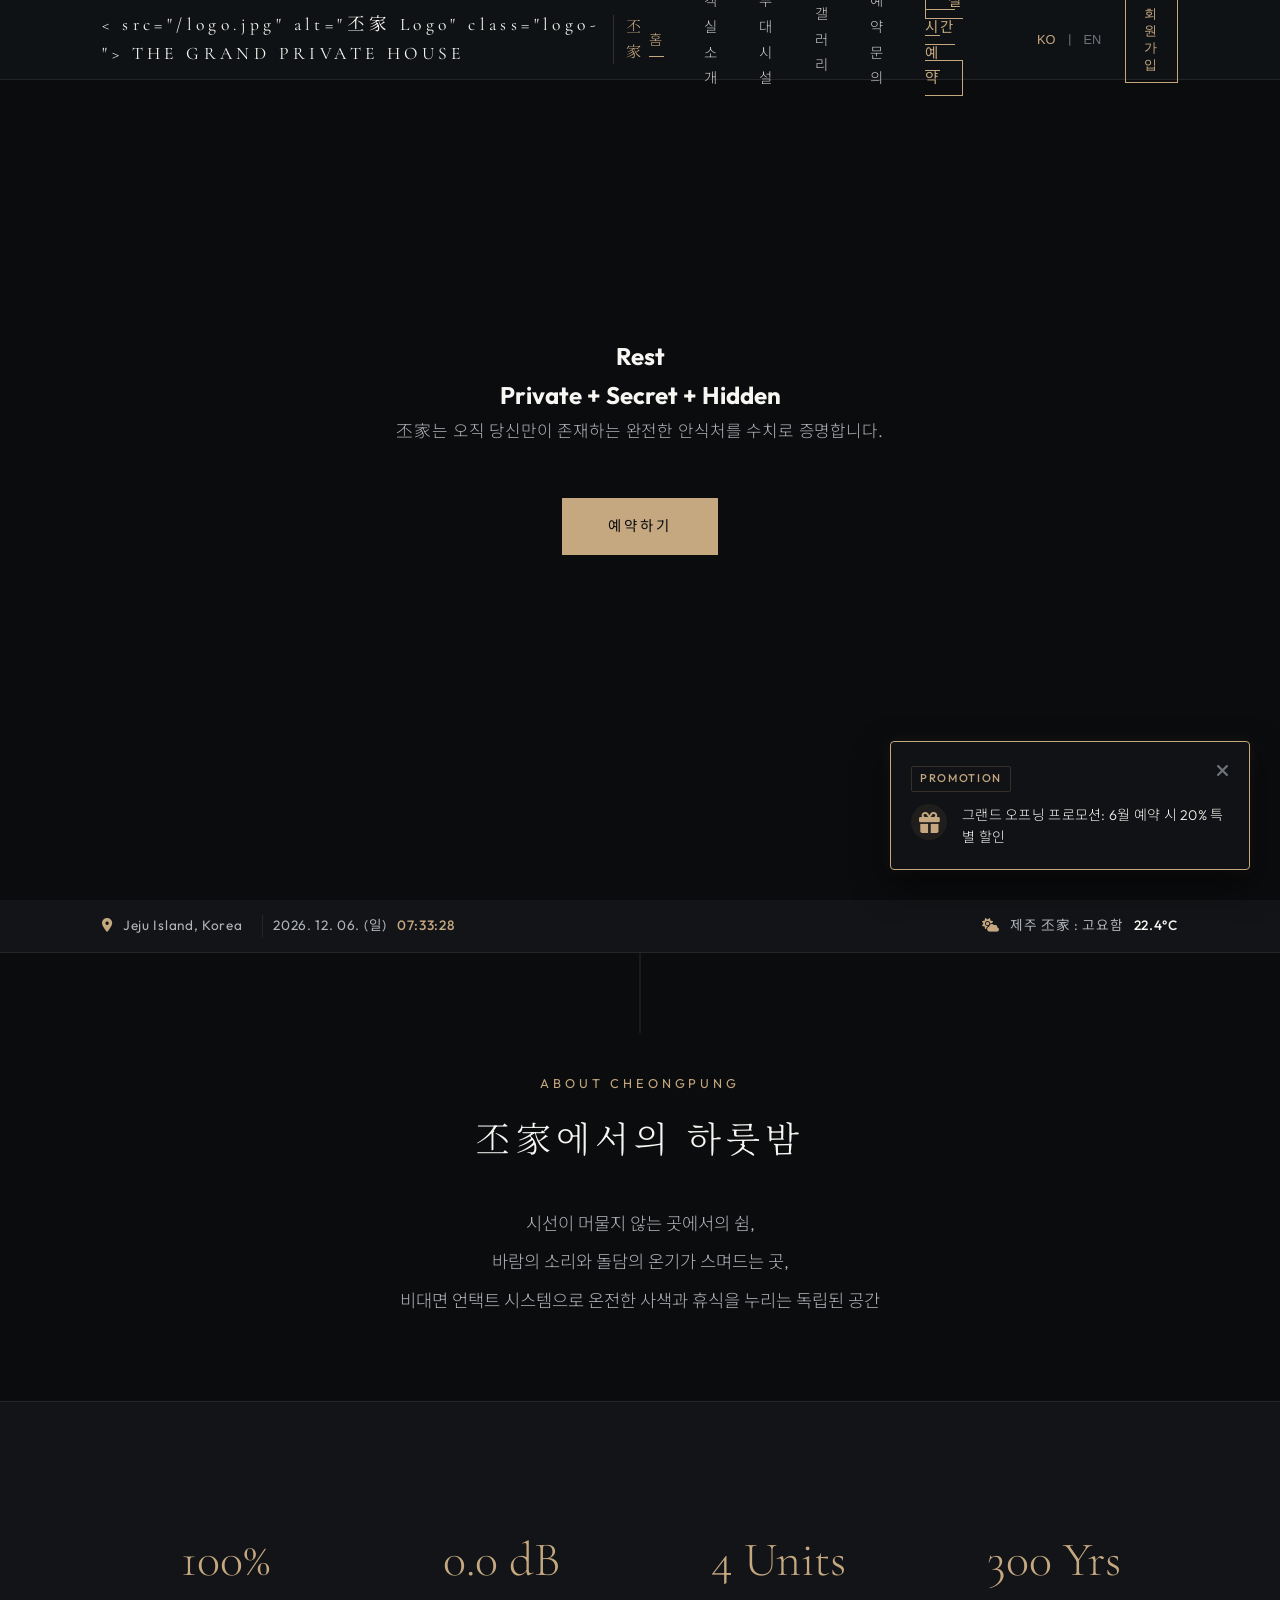
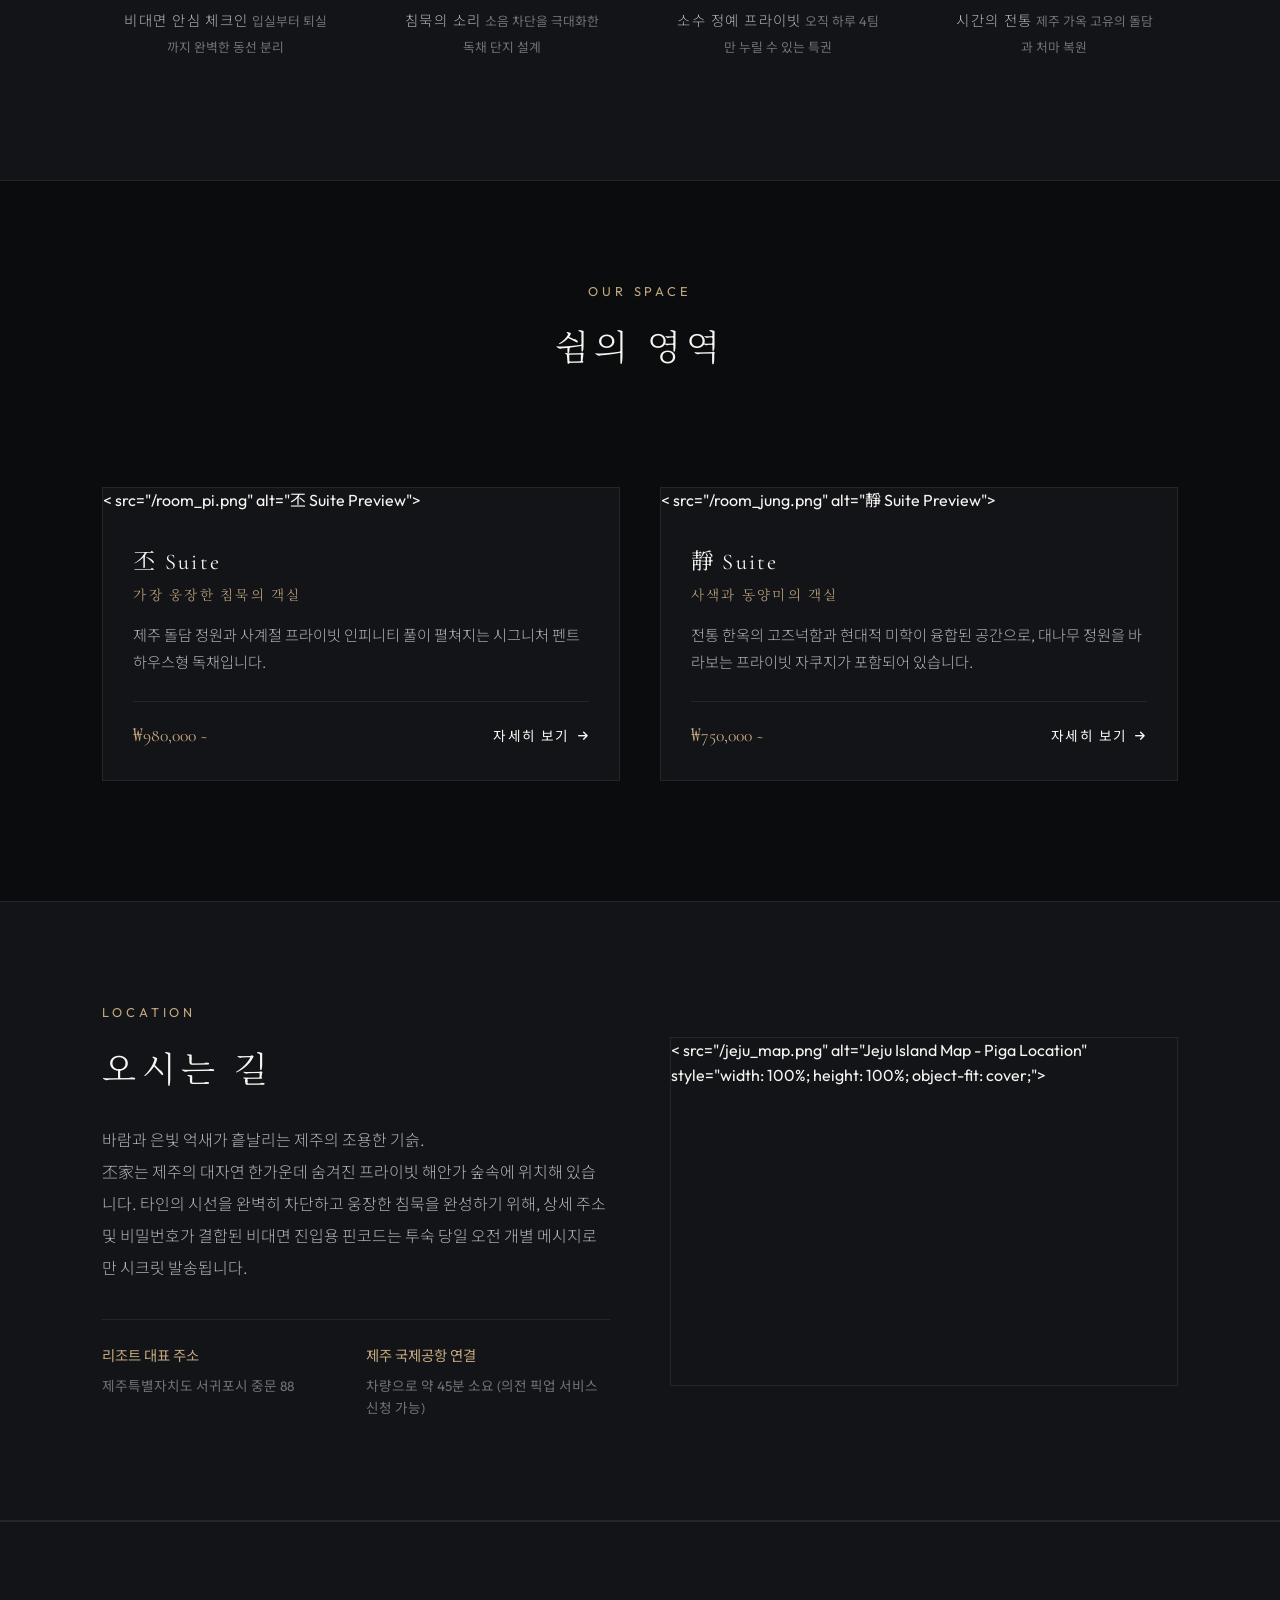
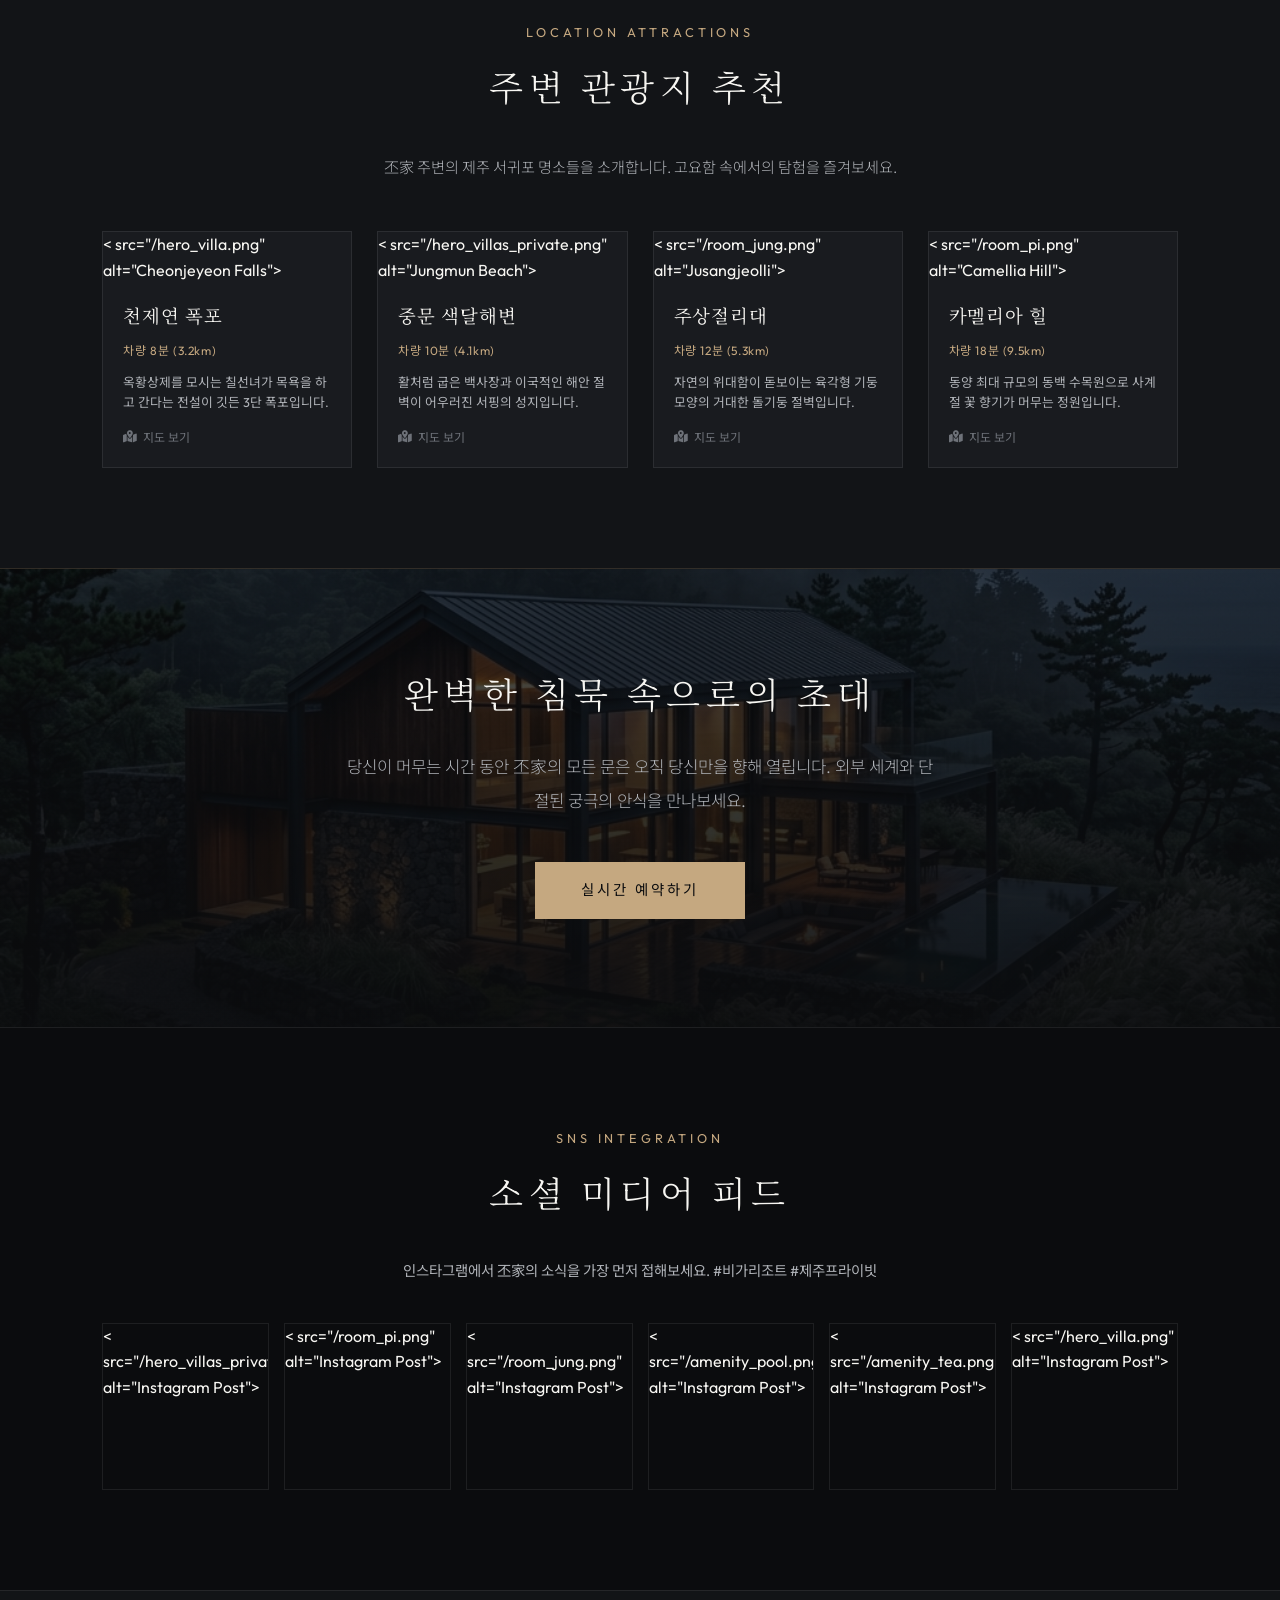
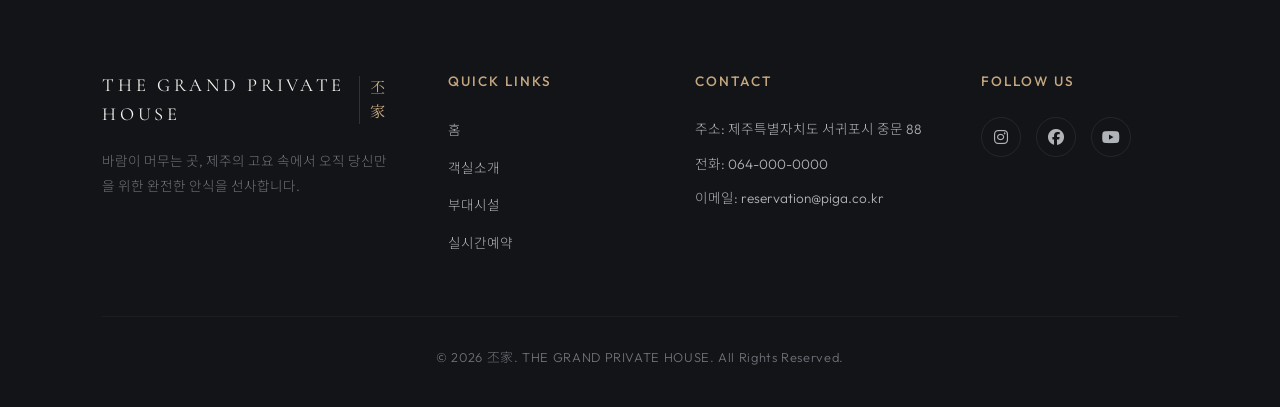
==== commit ef947f99: "Update image source paths to root directory" ====
--- a/index.html
+++ b/index.html
@@ -36,7 +36,7 @@
     <header>
         <div class="logo">
             <a href="index.html">
-                <img src="IMG/logo.jpg" alt="丕家 Logo" class="logo-img">
+                < src="/logo.jpg" alt="丕家 Logo" class="logo-">
                 THE GRAND PRIVATE HOUSE <span>丕家</span>
             </a>
         </div>
@@ -137,8 +137,8 @@
     <div class="grid-container">
         <!-- Room Preview Card -->
         <div class="preview-card reveal-left" id="card-room-pi">
-            <div class="card-img-wrapper">
-                <img src="IMG/room_pi.png" alt="丕 Suite Preview">
+            <div class="card--wrapper">
+                < src="/room_pi.png" alt="丕 Suite Preview">
             </div>
             <div class="card-info">
                 <h3>丕 Suite <span
@@ -154,8 +154,8 @@
 
         <!-- Room Preview Card 2 -->
         <div class="preview-card reveal-right" id="card-room-jung">
-            <div class="card-img-wrapper">
-                <img src="IMG/room_jung.png" alt="靜 Suite Preview">
+            <div class="card--wrapper">
+                < src="/room_jung.png" alt="靜 Suite Preview">
             </div>
             <div class="card-info">
                 <h3>靜 Suite <span
@@ -207,7 +207,7 @@
             </div>
             <div style="border: 1px solid var(--border-light); overflow: hidden; aspect-ratio: 16/11;"
                 class="reveal-right">
-                <img src="IMG/jeju_map.png" alt="Jeju Island Map - Piga Location"
+                < src="/jeju_map.png" alt="Jeju Island Map - Piga Location"
                     style="width: 100%; height: 100%; object-fit: cover;">
             </div>
         </div>
@@ -229,8 +229,8 @@
         <div class="tourist-grid">
             <!-- Attraction 1 -->
             <div class="tourist-card">
-                <div class="tourist-img-wrapper">
-                    <img src="IMG/hero_villa.png" alt="Cheonjeyeon Falls">
+                <div class="tourist--wrapper">
+                    < src="/hero_villa.png" alt="Cheonjeyeon Falls">
                 </div>
                 <div class="tourist-info">
                     <h4 data-lang-key="attraction1_name">천제연 폭포</h4>
@@ -245,8 +245,8 @@
 
             <!-- Attraction 2 -->
             <div class="tourist-card">
-                <div class="tourist-img-wrapper">
-                    <img src="IMG/hero_villas_private.png" alt="Jungmun Beach">
+                <div class="tourist--wrapper">
+                    < src="/hero_villas_private.png" alt="Jungmun Beach">
                 </div>
                 <div class="tourist-info">
                     <h4 data-lang-key="attraction2_name">중문 색달해변</h4>
@@ -260,8 +260,8 @@
 
             <!-- Attraction 3 -->
             <div class="tourist-card">
-                <div class="tourist-img-wrapper">
-                    <img src="IMG/room_jung.png" alt="Jusangjeolli">
+                <div class="tourist--wrapper">
+                    < src="/room_jung.png" alt="Jusangjeolli">
                 </div>
                 <div class="tourist-info">
                     <h4 data-lang-key="attraction3_name">주상절리대</h4>
@@ -275,8 +275,8 @@
 
             <!-- Attraction 4 -->
             <div class="tourist-card">
-                <div class="tourist-img-wrapper">
-                    <img src="IMG/room_pi.png" alt="Camellia Hill">
+                <div class="tourist--wrapper">
+                    < src="/room_pi.png" alt="Camellia Hill">
                 </div>
                 <div class="tourist-info">
                     <h4 data-lang-key="attraction4_name">카멜리아 힐</h4>
@@ -292,7 +292,7 @@
 
     <!-- Call To Action -->
     <section class="reveal"
-        style="padding: 100px 8%; text-align: center; background-image: linear-gradient(to top, rgba(11, 12, 14, 0.95), rgba(11, 12, 14, 0.7)), url('IMG/hero_villa.png'); background-size: cover; background-position: center; border-top: 1px solid var(--border-gold);">
+        style="padding: 100px 8%; text-align: center; background-image: linear-gradient(to top, rgba(11, 12, 14, 0.95), rgba(11, 12, 14, 0.7)), url('/hero_villa.png'); background-size: cover; background-position: center; border-top: 1px solid var(--border-gold);">
         <h2 data-lang-key="cta_title"
             style="font-family: var(--font-serif); font-size: 2.2rem; font-weight: 300; letter-spacing: 0.15em; margin-bottom: 25px;">
             완벽한 침묵 속으로의 초대</h2>
@@ -316,42 +316,42 @@
 
         <div class="sns-grid">
             <div class="sns-item">
-                <img src="IMG/hero_villas_private.png" alt="Instagram Post">
-                <div class="sns-overlay">
-                    <i class="fa-brands fa-instagram"></i>
-                    <span>@piga_resort</span>
-                </div>
-            </div>
-            <div class="sns-item">
-                <img src="IMG/room_pi.png" alt="Instagram Post">
-                <div class="sns-overlay">
-                    <i class="fa-brands fa-instagram"></i>
-                    <span>@piga_resort</span>
-                </div>
-            </div>
-            <div class="sns-item">
-                <img src="IMG/room_jung.png" alt="Instagram Post">
-                <div class="sns-overlay">
-                    <i class="fa-brands fa-instagram"></i>
-                    <span>@piga_resort</span>
-                </div>
-            </div>
-            <div class="sns-item">
-                <img src="IMG/amenity_pool.png" alt="Instagram Post">
-                <div class="sns-overlay">
-                    <i class="fa-brands fa-instagram"></i>
-                    <span>@piga_resort</span>
-                </div>
-            </div>
-            <div class="sns-item">
-                <img src="IMG/amenity_tea.png" alt="Instagram Post">
-                <div class="sns-overlay">
-                    <i class="fa-brands fa-instagram"></i>
-                    <span>@piga_resort</span>
-                </div>
-            </div>
-            <div class="sns-item">
-                <img src="IMG/hero_villa.png" alt="Instagram Post">
+                < src="/hero_villas_private.png" alt="Instagram Post">
+                <div class="sns-overlay">
+                    <i class="fa-brands fa-instagram"></i>
+                    <span>@piga_resort</span>
+                </div>
+            </div>
+            <div class="sns-item">
+                < src="/room_pi.png" alt="Instagram Post">
+                <div class="sns-overlay">
+                    <i class="fa-brands fa-instagram"></i>
+                    <span>@piga_resort</span>
+                </div>
+            </div>
+            <div class="sns-item">
+                < src="/room_jung.png" alt="Instagram Post">
+                <div class="sns-overlay">
+                    <i class="fa-brands fa-instagram"></i>
+                    <span>@piga_resort</span>
+                </div>
+            </div>
+            <div class="sns-item">
+                < src="/amenity_pool.png" alt="Instagram Post">
+                <div class="sns-overlay">
+                    <i class="fa-brands fa-instagram"></i>
+                    <span>@piga_resort</span>
+                </div>
+            </div>
+            <div class="sns-item">
+                < src="/amenity_tea.png" alt="Instagram Post">
+                <div class="sns-overlay">
+                    <i class="fa-brands fa-instagram"></i>
+                    <span>@piga_resort</span>
+                </div>
+            </div>
+            <div class="sns-item">
+                < src="/hero_villa.png" alt="Instagram Post">
                 <div class="sns-overlay">
                     <i class="fa-brands fa-instagram"></i>
                     <span>@piga_resort</span>
@@ -438,4 +438,4 @@
 
 </body>
 
-</html>+</html>
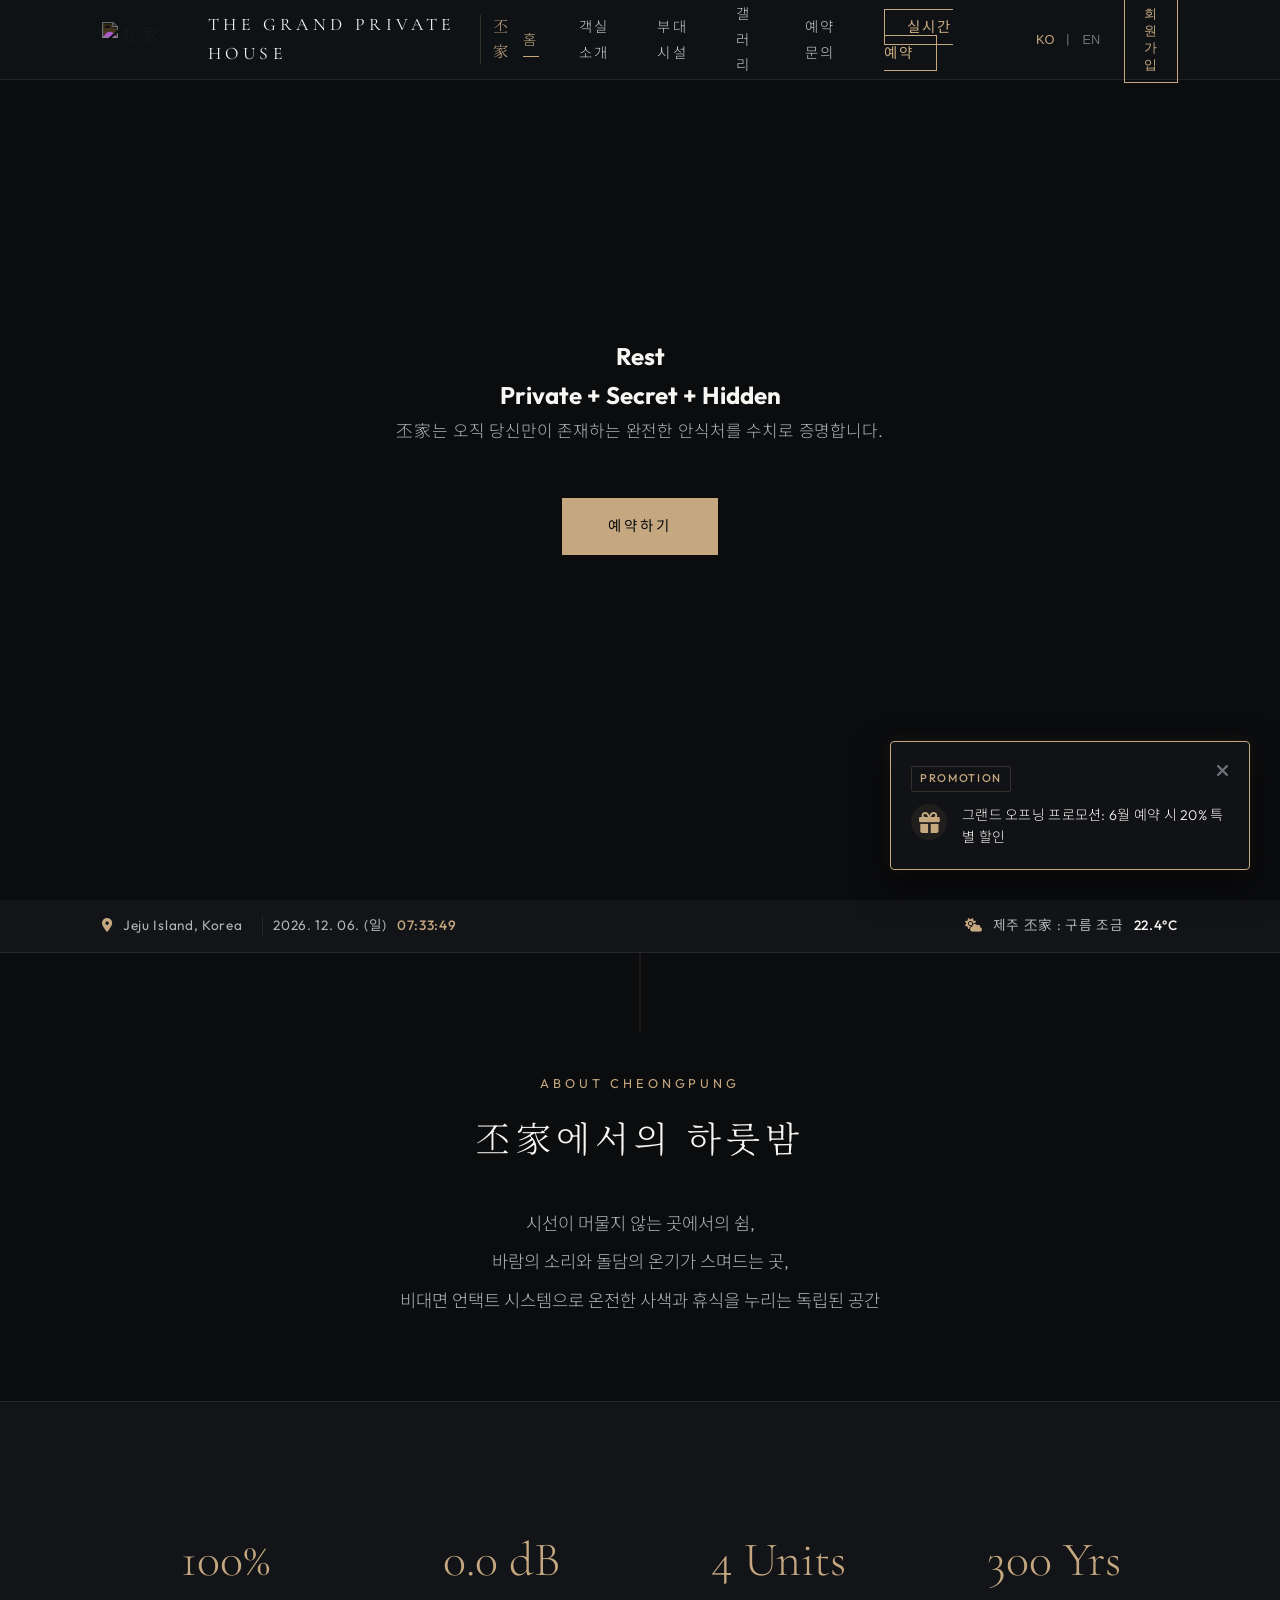
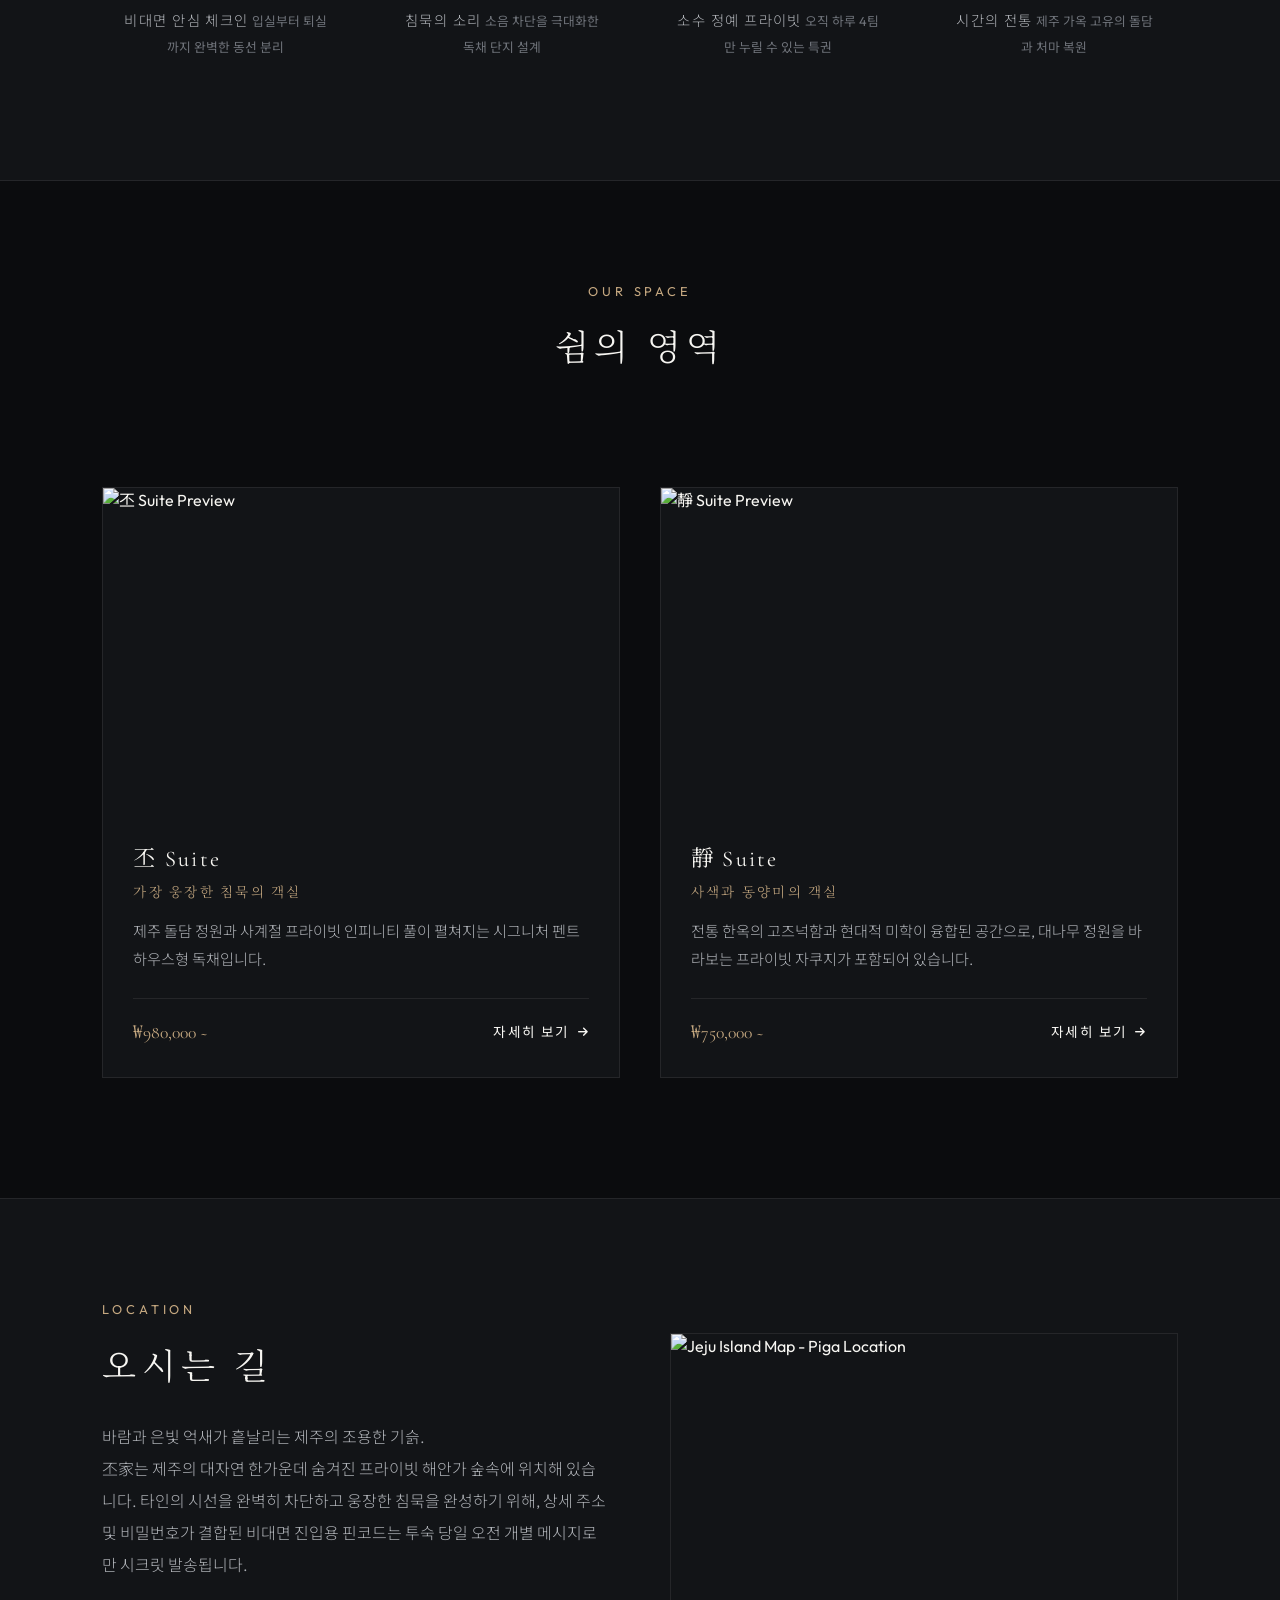
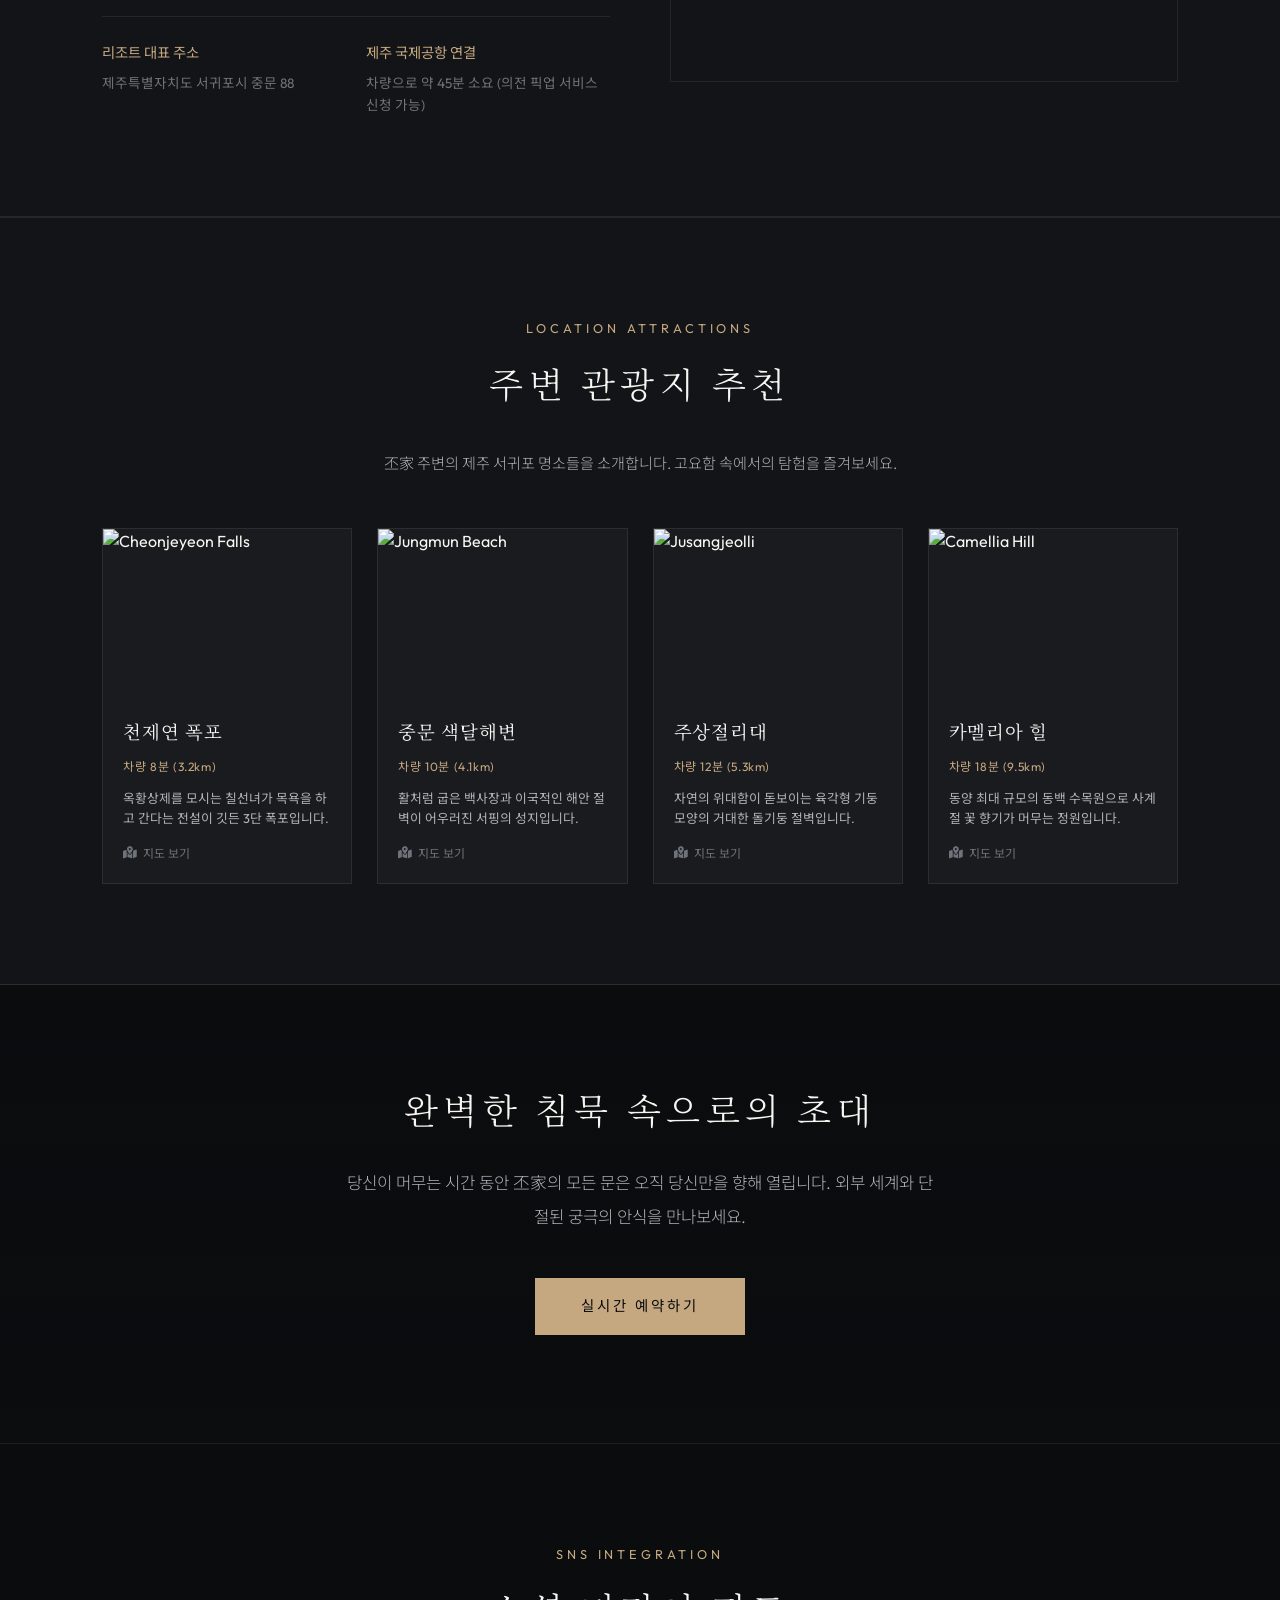
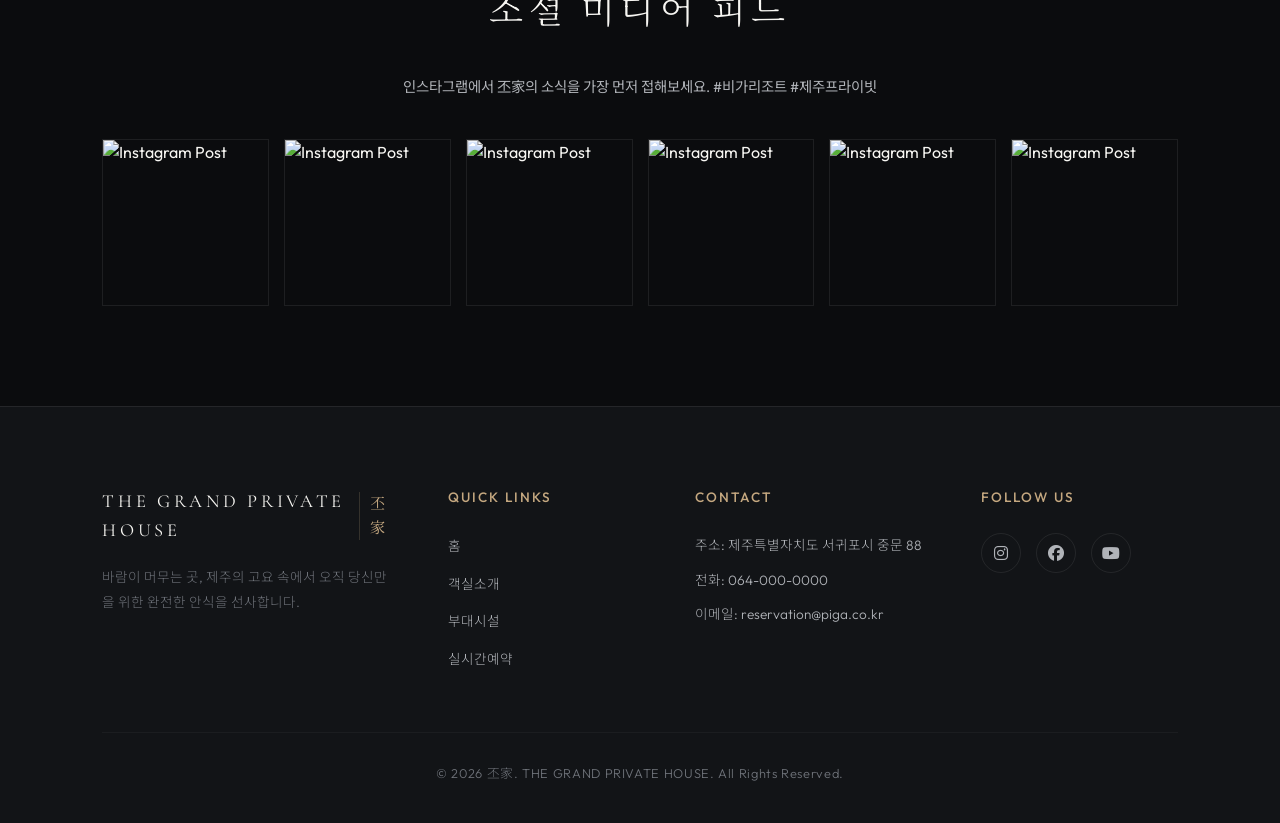
==== commit 2d84acbe: "Add files via upload" ====
--- a/index.html
+++ b/index.html
@@ -36,7 +36,7 @@
     <header>
         <div class="logo">
             <a href="index.html">
-                < src="/logo.jpg" alt="丕家 Logo" class="logo-">
+                <img src="IMG/logo.jpg" alt="丕家 Logo" class="logo-img">
                 THE GRAND PRIVATE HOUSE <span>丕家</span>
             </a>
         </div>
@@ -137,8 +137,8 @@
     <div class="grid-container">
         <!-- Room Preview Card -->
         <div class="preview-card reveal-left" id="card-room-pi">
-            <div class="card--wrapper">
-                < src="/room_pi.png" alt="丕 Suite Preview">
+            <div class="card-img-wrapper">
+                <img src="IMG/room_pi.png" alt="丕 Suite Preview">
             </div>
             <div class="card-info">
                 <h3>丕 Suite <span
@@ -154,8 +154,8 @@
 
         <!-- Room Preview Card 2 -->
         <div class="preview-card reveal-right" id="card-room-jung">
-            <div class="card--wrapper">
-                < src="/room_jung.png" alt="靜 Suite Preview">
+            <div class="card-img-wrapper">
+                <img src="IMG/room_jung.png" alt="靜 Suite Preview">
             </div>
             <div class="card-info">
                 <h3>靜 Suite <span
@@ -207,7 +207,7 @@
             </div>
             <div style="border: 1px solid var(--border-light); overflow: hidden; aspect-ratio: 16/11;"
                 class="reveal-right">
-                < src="/jeju_map.png" alt="Jeju Island Map - Piga Location"
+                <img src="IMG/jeju_map.png" alt="Jeju Island Map - Piga Location"
                     style="width: 100%; height: 100%; object-fit: cover;">
             </div>
         </div>
@@ -229,8 +229,8 @@
         <div class="tourist-grid">
             <!-- Attraction 1 -->
             <div class="tourist-card">
-                <div class="tourist--wrapper">
-                    < src="/hero_villa.png" alt="Cheonjeyeon Falls">
+                <div class="tourist-img-wrapper">
+                    <img src="IMG/hero_villa.png" alt="Cheonjeyeon Falls">
                 </div>
                 <div class="tourist-info">
                     <h4 data-lang-key="attraction1_name">천제연 폭포</h4>
@@ -245,8 +245,8 @@
 
             <!-- Attraction 2 -->
             <div class="tourist-card">
-                <div class="tourist--wrapper">
-                    < src="/hero_villas_private.png" alt="Jungmun Beach">
+                <div class="tourist-img-wrapper">
+                    <img src="IMG/hero_villas_private.png" alt="Jungmun Beach">
                 </div>
                 <div class="tourist-info">
                     <h4 data-lang-key="attraction2_name">중문 색달해변</h4>
@@ -260,8 +260,8 @@
 
             <!-- Attraction 3 -->
             <div class="tourist-card">
-                <div class="tourist--wrapper">
-                    < src="/room_jung.png" alt="Jusangjeolli">
+                <div class="tourist-img-wrapper">
+                    <img src="IMG/room_jung.png" alt="Jusangjeolli">
                 </div>
                 <div class="tourist-info">
                     <h4 data-lang-key="attraction3_name">주상절리대</h4>
@@ -275,8 +275,8 @@
 
             <!-- Attraction 4 -->
             <div class="tourist-card">
-                <div class="tourist--wrapper">
-                    < src="/room_pi.png" alt="Camellia Hill">
+                <div class="tourist-img-wrapper">
+                    <img src="IMG/room_pi.png" alt="Camellia Hill">
                 </div>
                 <div class="tourist-info">
                     <h4 data-lang-key="attraction4_name">카멜리아 힐</h4>
@@ -292,7 +292,7 @@
 
     <!-- Call To Action -->
     <section class="reveal"
-        style="padding: 100px 8%; text-align: center; background-image: linear-gradient(to top, rgba(11, 12, 14, 0.95), rgba(11, 12, 14, 0.7)), url('/hero_villa.png'); background-size: cover; background-position: center; border-top: 1px solid var(--border-gold);">
+        style="padding: 100px 8%; text-align: center; background-image: linear-gradient(to top, rgba(11, 12, 14, 0.95), rgba(11, 12, 14, 0.7)), url('IMG/hero_villa.png'); background-size: cover; background-position: center; border-top: 1px solid var(--border-gold);">
         <h2 data-lang-key="cta_title"
             style="font-family: var(--font-serif); font-size: 2.2rem; font-weight: 300; letter-spacing: 0.15em; margin-bottom: 25px;">
             완벽한 침묵 속으로의 초대</h2>
@@ -316,42 +316,42 @@
 
         <div class="sns-grid">
             <div class="sns-item">
-                < src="/hero_villas_private.png" alt="Instagram Post">
-                <div class="sns-overlay">
-                    <i class="fa-brands fa-instagram"></i>
-                    <span>@piga_resort</span>
-                </div>
-            </div>
-            <div class="sns-item">
-                < src="/room_pi.png" alt="Instagram Post">
-                <div class="sns-overlay">
-                    <i class="fa-brands fa-instagram"></i>
-                    <span>@piga_resort</span>
-                </div>
-            </div>
-            <div class="sns-item">
-                < src="/room_jung.png" alt="Instagram Post">
-                <div class="sns-overlay">
-                    <i class="fa-brands fa-instagram"></i>
-                    <span>@piga_resort</span>
-                </div>
-            </div>
-            <div class="sns-item">
-                < src="/amenity_pool.png" alt="Instagram Post">
-                <div class="sns-overlay">
-                    <i class="fa-brands fa-instagram"></i>
-                    <span>@piga_resort</span>
-                </div>
-            </div>
-            <div class="sns-item">
-                < src="/amenity_tea.png" alt="Instagram Post">
-                <div class="sns-overlay">
-                    <i class="fa-brands fa-instagram"></i>
-                    <span>@piga_resort</span>
-                </div>
-            </div>
-            <div class="sns-item">
-                < src="/hero_villa.png" alt="Instagram Post">
+                <img src="IMG/hero_villas_private.png" alt="Instagram Post">
+                <div class="sns-overlay">
+                    <i class="fa-brands fa-instagram"></i>
+                    <span>@piga_resort</span>
+                </div>
+            </div>
+            <div class="sns-item">
+                <img src="IMG/room_pi.png" alt="Instagram Post">
+                <div class="sns-overlay">
+                    <i class="fa-brands fa-instagram"></i>
+                    <span>@piga_resort</span>
+                </div>
+            </div>
+            <div class="sns-item">
+                <img src="IMG/room_jung.png" alt="Instagram Post">
+                <div class="sns-overlay">
+                    <i class="fa-brands fa-instagram"></i>
+                    <span>@piga_resort</span>
+                </div>
+            </div>
+            <div class="sns-item">
+                <img src="IMG/amenity_pool.png" alt="Instagram Post">
+                <div class="sns-overlay">
+                    <i class="fa-brands fa-instagram"></i>
+                    <span>@piga_resort</span>
+                </div>
+            </div>
+            <div class="sns-item">
+                <img src="IMG/amenity_tea.png" alt="Instagram Post">
+                <div class="sns-overlay">
+                    <i class="fa-brands fa-instagram"></i>
+                    <span>@piga_resort</span>
+                </div>
+            </div>
+            <div class="sns-item">
+                <img src="IMG/hero_villa.png" alt="Instagram Post">
                 <div class="sns-overlay">
                     <i class="fa-brands fa-instagram"></i>
                     <span>@piga_resort</span>
@@ -438,4 +438,4 @@
 
 </body>
 
-</html>
+</html>
